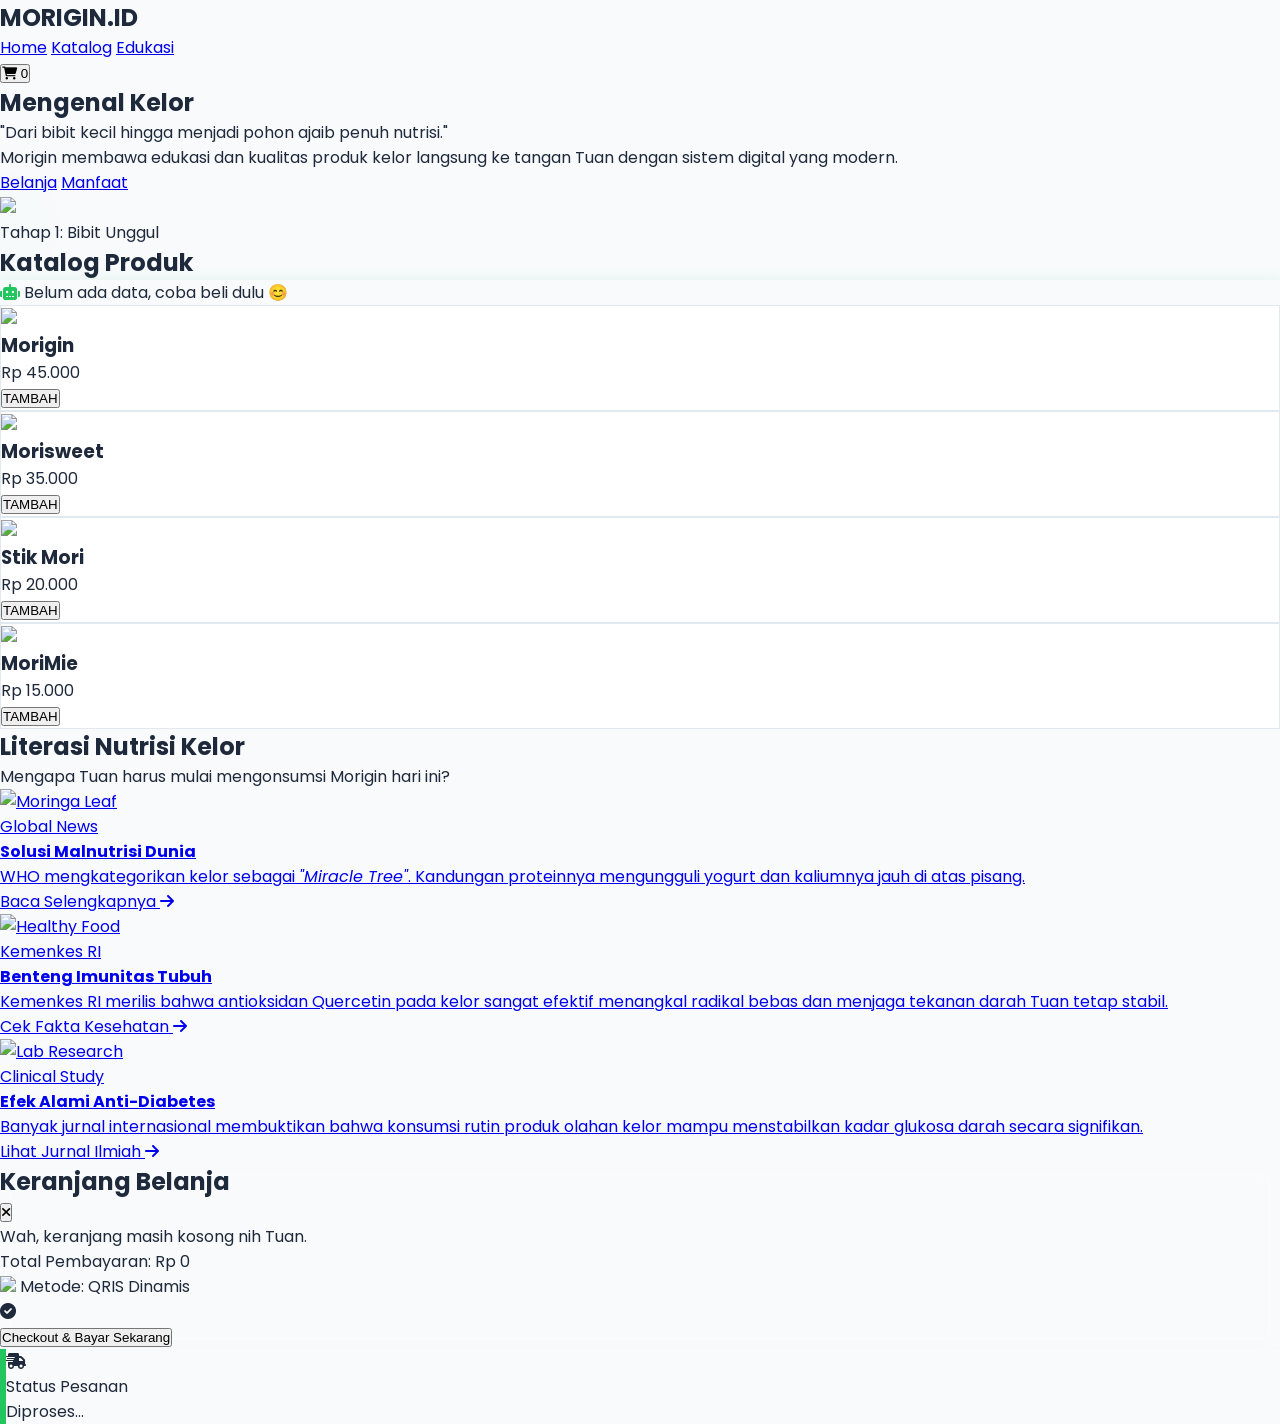
==== index.html @ ae332d9f "Add files via upload" ====
<!DOCTYPE html>
<html lang="id" class="scroll-smooth">
<head>
    <meta charset="UTF-8">
    <meta name="viewport" content="width=device-width, initial-scale=1.0">
    <title>Morigin - EduCommerce Next Level</title>
    <script src="https://cdn.tailwindcss.com"></script>
    <link href="https://cdnjs.cloudflare.com/ajax/libs/font-awesome/6.0.0/css/all.min.css" rel="stylesheet">
    <link rel="stylesheet" href="style.css">
    <style>
        @import url('https://fonts.googleapis.com/css2?family=Poppins:wght@300;400;600;700&display=swap');
        body { font-family: 'Poppins', sans-serif; }
        .unipin-card:hover { transform: translateY(-8px); box-shadow: 0 20px 25px -5px rgba(34, 197, 94, 0.2); }
        .card:active { transform: scale(0.97); }
        #moringa-img { transition: all 0.8s cubic-bezier(0.34, 1.56, 0.64, 1); }
    </style>
</head>
<body class="bg-slate-50 text-slate-800">

    <!-- NAV -->
    <nav class="fixed w-full z-[60] bg-white/90 backdrop-blur-md shadow-sm p-4 flex justify-between items-center px-6">
        <h1 class="text-2xl font-bold text-green-600 tracking-tighter">MORIGIN<span class="text-slate-400 text-sm">.ID</span></h1>
        <div class="flex items-center space-x-6">
            <div class="hidden md:flex space-x-6 text-sm font-medium uppercase">
                <a href="#home" class="hover:text-green-600">Home</a>
                <a href="#katalog" class="hover:text-green-600">Katalog</a>
                <a href="#edukasi" class="hover:text-green-600">Edukasi</a>
            </div>
            <button onclick="openCart()" class="relative bg-green-50 p-2 rounded-full text-green-600">
                <i class="fa fa-shopping-cart text-xl"></i>
                <span id="cart-count" class="absolute -top-1 -right-1 bg-red-500 text-white text-[10px] px-1.5 rounded-full font-bold">0</span>
            </button>
        </div>
    </nav>

    <!-- SECTION 1: HERO & ANIMASI PERTUMBUHAN -->
    <section id="home" class="relative min-h-screen flex items-center pt-20 px-6">
        <div class="max-w-6xl mx-auto grid md:grid-cols-2 gap-12 items-center">
            <div>
                <h1 class="text-5xl font-bold leading-tight">Mengenal <span class="text-green-600 text-6xl">Kelor</span></h1>
                <p class="text-slate-600 mt-6 text-lg italic border-l-4 border-green-500 pl-4">
                    "Dari bibit kecil hingga menjadi pohon ajaib penuh nutrisi."
                </p>
                <p class="mt-4 text-slate-500">Morigin membawa edukasi dan kualitas produk kelor langsung ke tangan Tuan dengan sistem digital yang modern.</p>
                <div class="mt-8 flex space-x-4">
                    <a href="#katalog" class="bg-green-600 text-white px-8 py-3 rounded-xl font-bold shadow-lg shadow-green-200">Belanja</a>
                    <a href="#edukasi" class="bg-white border border-slate-200 px-8 py-3 rounded-xl font-bold hover:bg-slate-50">Manfaat</a>
                </div>
            </div>
            <div class="flex justify-center flex-col items-center">
                <div id="tree-container" class="relative">
                    <div class="absolute inset-0 bg-green-200 blur-3xl opacity-20 rounded-full"></div>
                    <img id="moringa-img" src="https://cdn-icons-png.flaticon.com/512/628/628283.png" class="w-64 h-64 md:w-80 md:h-80 object-contain relative z-10">
                </div>
                <p id="stage-text" class="mt-6 font-bold text-green-600 uppercase tracking-widest text-sm">Tahap 1: Bibit Unggul</p>
            </div>
        </div>
    </section>

    <!-- SECTION 2: KATALOG & REKOMENDASI -->
    <section id="katalog" class="py-20 px-6 bg-white">
        <div class="max-w-6xl mx-auto">
            <div class="flex flex-col md:flex-row justify-between items-center mb-10">
                <h2 class="text-3xl font-bold">Katalog Produk</h2>
                <!-- REKOMENDASI BOX -->
                <div id="recommendation" class="mt-4 md:mt-0 bg-green-50 text-green-700 px-6 py-3 rounded-2xl text-sm font-medium border border-green-100 flex items-center">
                    <i class="fa-solid fa-robot mr-3 animate-pulse"></i> Belum ada data, coba beli dulu 😊
                </div>
            </div>

            <div class="grid grid-cols-2 md:grid-cols-4 gap-6">
                <!-- Produk 1 -->
                <div class="unipin-card card border rounded-3xl p-5 cursor-pointer flex flex-col" onclick="addToCart('Morigin',45000)">
                    <div class="bg-slate-50 rounded-2xl h-40 flex items-center justify-center mb-4"><img src="https://cdn-icons-png.flaticon.com/512/2619/2619524.png" class="w-20"></div>
                    <h3 class="font-bold">Morigin</h3>
                    <p class="text-green-600 font-bold mt-auto">Rp 45.000</p>
                    <button class="mt-3 w-full bg-slate-100 py-2 rounded-xl text-xs font-bold hover:bg-green-600 hover:text-white transition">TAMBAH</button>
                </div>
                <!-- Produk 2 -->
                <div class="unipin-card card border rounded-3xl p-5 cursor-pointer flex flex-col" onclick="addToCart('Morisweet',35000)">
                    <div class="bg-slate-50 rounded-2xl h-40 flex items-center justify-center mb-4"><img src="https://cdn-icons-png.flaticon.com/512/3058/3058963.png" class="w-20"></div>
                    <h3 class="font-bold">Morisweet</h3>
                    <p class="text-green-600 font-bold mt-auto">Rp 35.000</p>
                    <button class="mt-3 w-full bg-slate-100 py-2 rounded-xl text-xs font-bold hover:bg-green-600 hover:text-white transition">TAMBAH</button>
                </div>
                <!-- Produk 3 -->
                <div class="unipin-card card border rounded-3xl p-5 cursor-pointer flex flex-col" onclick="addToCart('Stik Mori',20000)">
                    <div class="bg-slate-50 rounded-2xl h-40 flex items-center justify-center mb-4"><img src="https://cdn-icons-png.flaticon.com/512/2553/2553642.png" class="w-20"></div>
                    <h3 class="font-bold">Stik Mori</h3>
                    <p class="text-green-600 font-bold mt-auto">Rp 20.000</p>
                    <button class="mt-3 w-full bg-slate-100 py-2 rounded-xl text-xs font-bold hover:bg-green-600 hover:text-white transition">TAMBAH</button>
                </div>
                <!-- Produk 4 -->
                <div class="unipin-card card border rounded-3xl p-5 cursor-pointer flex flex-col" onclick="addToCart('MoriMie',15000)">
                    <div class="bg-slate-50 rounded-2xl h-40 flex items-center justify-center mb-4"><img src="https://cdn-icons-png.flaticon.com/512/2718/2718224.png" class="w-20"></div>
                    <h3 class="font-bold">MoriMie</h3>
                    <p class="text-green-600 font-bold mt-auto">Rp 15.000</p>
                    <button class="mt-3 w-full bg-slate-100 py-2 rounded-xl text-xs font-bold hover:bg-green-600 hover:text-white transition">TAMBAH</button>
                </div>
            </div>
        </div>
    </section>

<!-- SECTION 3: EDUKASI DENGAN VISUAL MENARIK -->
<section id="edukasi" class="py-24 bg-slate-50 px-6">
    <div class="max-w-6xl mx-auto">
        <div class="text-center mb-16">
            <h2 class="text-3xl font-bold text-slate-800">Literasi Nutrisi Kelor</h2>
            <p class="text-slate-500 mt-2">Mengapa Tuan harus mulai mengonsumsi Morigin hari ini?</p>
        </div>
        
        <div class="grid md:grid-cols-3 gap-8">
            <!-- Berita 1: WHO -->
            <a href="https://www.who.int/news-room/fact-sheets/detail/malnutrition" target="_blank" class="bg-white rounded-[2.5rem] border border-slate-100 hover:border-green-500 hover:shadow-2xl transition-all flex flex-col h-full group overflow-hidden">
                <!-- Foto Header -->
                <div class="h-48 overflow-hidden relative">
                    <img src="https://images.unsplash.com/photo-1515023115689-589c33041d3c?auto=format&fit=crop&q=80&w=600" alt="Moringa Leaf" class="w-full h-full object-cover group-hover:scale-110 transition duration-500">
                    <div class="absolute inset-0 bg-gradient-to-t from-black/50 to-transparent"></div>
                    <span class="absolute bottom-4 left-6 text-white font-bold text-xs bg-blue-600 px-3 py-1 rounded-full uppercase">Global News</span>
                </div>
                <div class="p-8">
                    <h4 class="text-xl font-bold mb-3">Solusi Malnutrisi Dunia</h4>
                    <p class="text-slate-500 text-sm leading-relaxed">
                        WHO mengkategorikan kelor sebagai <i>"Miracle Tree"</i>. Kandungan proteinnya mengungguli yogurt dan kaliumnya jauh di atas pisang.
                    </p>
                    <div class="mt-6 pt-4 border-t border-slate-50 flex items-center text-green-600 text-xs font-bold uppercase tracking-wider">
                        Baca Selengkapnya <i class="fa-solid fa-arrow-right ml-2"></i>
                    </div>
                </div>
            </a>

            <!-- Berita 2: KEMENKES -->
            <a href="https://ayosehat.kemkes.go.id/kandungan-gizi-dan-manfaat-daun-kelor-bagi-kesehatan" target="_blank" class="bg-white rounded-[2.5rem] border border-slate-100 hover:border-green-500 hover:shadow-2xl transition-all flex flex-col h-full group overflow-hidden">
                <!-- Foto Header -->
                <div class="h-48 overflow-hidden relative">
                    <img src="https://images.unsplash.com/photo-1540420773420-3366772f4999?auto=format&fit=crop&q=80&w=600" alt="Healthy Food" class="w-full h-full object-cover group-hover:scale-110 transition duration-500">
                    <div class="absolute inset-0 bg-gradient-to-t from-black/50 to-transparent"></div>
                    <span class="absolute bottom-4 left-6 text-white font-bold text-xs bg-red-600 px-3 py-1 rounded-full uppercase">Kemenkes RI</span>
                </div>
                <div class="p-8">
                    <h4 class="text-xl font-bold mb-3">Benteng Imunitas Tubuh</h4>
                    <p class="text-slate-500 text-sm leading-relaxed">
                        Kemenkes RI merilis bahwa antioksidan Quercetin pada kelor sangat efektif menangkal radikal bebas dan menjaga tekanan darah Tuan tetap stabil.
                    </p>
                    <div class="mt-6 pt-4 border-t border-slate-50 flex items-center text-green-600 text-xs font-bold uppercase tracking-wider">
                        Cek Fakta Kesehatan <i class="fa-solid fa-arrow-right ml-2"></i>
                    </div>
                </div>
            </a>

            <!-- Berita 3: PENELITIAN -->
            <a href="https://scholar.google.com/scholar?q=moringa+oleifera+benefits" target="_blank" class="bg-white rounded-[2.5rem] border border-slate-100 hover:border-green-500 hover:shadow-2xl transition-all flex flex-col h-full group overflow-hidden">
                <!-- Foto Header -->
                <div class="h-48 overflow-hidden relative">
                    <img src="https://images.unsplash.com/photo-1466632311177-0d582316ac85?auto=format&fit=crop&q=80&w=600" alt="Lab Research" class="w-full h-full object-cover group-hover:scale-110 transition duration-500">
                    <div class="absolute inset-0 bg-gradient-to-t from-black/50 to-transparent"></div>
                    <span class="absolute bottom-4 left-6 text-white font-bold text-xs bg-green-600 px-3 py-1 rounded-full uppercase">Clinical Study</span>
                </div>
                <div class="p-8">
                    <h4 class="text-xl font-bold mb-3">Efek Alami Anti-Diabetes</h4>
                    <p class="text-slate-500 text-sm leading-relaxed">
                        Banyak jurnal internasional membuktikan bahwa konsumsi rutin produk olahan kelor mampu menstabilkan kadar glukosa darah secara signifikan.
                    </p>
                    <div class="mt-6 pt-4 border-t border-slate-50 flex items-center text-green-600 text-xs font-bold uppercase tracking-wider">
                        Lihat Jurnal Ilmiah <i class="fa-solid fa-arrow-right ml-2"></i>
                    </div>
                </div>
            </a>
        </div>
    </div>
</section>

    <!-- CART MODAL -->
    <div id="cart-modal" class="fixed inset-0 bg-black/60 backdrop-blur-sm z-[100] hidden flex justify-center items-center p-6">
        <div class="bg-white w-full max-w-md p-8 rounded-[2.5rem] shadow-2xl">
            <div class="flex justify-between items-center mb-6">
                <h2 class="font-bold text-2xl">Keranjang Belanja</h2>
                <button onclick="closeCart()" class="text-slate-400 hover:text-red-500"><i class="fa fa-times text-xl"></i></button>
            </div>
            
            <div id="cart-items" class="max-h-60 overflow-y-auto mb-6"></div>

            <div class="border-t pt-4">
                <div class="flex justify-between items-center mb-6">
                    <span class="text-slate-500">Total Pembayaran:</span>
                    <span id="total" class="font-bold text-2xl text-green-600">Rp 0</span>
                </div>
                
                <!-- METODE PEMBAYARAN WAJIB QRIS -->
                <div class="bg-slate-50 p-4 rounded-2xl border-2 border-green-500 mb-6 flex items-center justify-between">
                    <div class="flex items-center">
                        <img src="https://upload.wikimedia.org/wikipedia/commons/a/a2/Logo_QRIS.svg" class="h-4 mr-3">
                        <span class="text-xs font-bold uppercase">Metode: QRIS Dinamis</span>
                    </div>
                    <i class="fa-solid fa-circle-check text-green-600"></i>
                </div>

                <button onclick="checkout()" class="w-full bg-green-600 text-white py-4 rounded-2xl font-bold hover:bg-green-700 transition">
                    Checkout & Bayar Sekarang
                </button>
            </div>
        </div>
    </div>

    <!-- ORDER STATUS (POPUP) -->
    <div id="order-status" class="fixed bottom-10 right-10 bg-white shadow-2xl p-6 rounded-2xl border-l-8 border-green-500 hidden z-[70] animate-bounce">
        <div class="flex items-center">
            <i class="fa-solid fa-truck-fast text-green-600 mr-4 text-2xl"></i>
            <div>
                <p class="text-xs text-slate-400 font-bold uppercase">Status Pesanan</p>
                <span id="status-text" class="font-bold text-slate-800 tracking-tight">Diproses...</span>
            </div>
        </div>
    </div>

    <script>
        let cart = JSON.parse(localStorage.getItem("cart")) || [];

        // 1. ANIMASI PERTUMBUHAN POHON (SCROLL)
        window.addEventListener('scroll', () => {
            const treeImg = document.getElementById('moringa-img');
            const stageText = document.getElementById('stage-text');
            const scrollY = window.scrollY;

            if (scrollY < 200) {
                treeImg.src = "https://cdn-icons-png.flaticon.com/512/628/628283.png"; // Bibit
                stageText.innerText = "Tahap 1: Bibit Unggul";
                treeImg.style.transform = `scale(1)`;
            } else if (scrollY < 500) {
                treeImg.src = "https://cdn-icons-png.flaticon.com/512/892/892926.png"; // Tunas
                stageText.innerText = "Tahap 2: Tunas Harapan";
                treeImg.style.transform = `scale(1.2) rotate(5deg)`;
            } else {
                treeImg.src = "https://cdn-icons-png.flaticon.com/512/489/489969.png"; // Pohon
                stageText.innerText = "Tahap 3: Pohon Keajaiban";
                treeImg.style.transform = `scale(1.5) rotate(0deg)`;
            }
        });

        // 2. SISTEM KERANJANG
        function saveCart(){
            localStorage.setItem("cart", JSON.stringify(cart));
            updateCartCount();
            renderCart();
            recommendation();
        }

        function addToCart(name, price){
            let item = cart.find(i => i.name === name);
            if(item){
                item.qty++;
            }else{
                cart.push({name, price, qty:1});
            }
            saveCart();
            // Efek visual saat tambah
            const btn = event.currentTarget;
            btn.classList.add('bg-green-100');
            setTimeout(()=> btn.classList.remove('bg-green-100'), 200);
        }

        function updateCartCount(){
            document.getElementById("cart-count").innerText = cart.reduce((a,b)=>a+b.qty,0);
        }

        function openCart(){
            document.getElementById("cart-modal").classList.remove("hidden");
            renderCart();
        }

        function closeCart(){
            document.getElementById("cart-modal").classList.add("hidden");
        }

        function renderCart(){
            let el = document.getElementById("cart-items");
            let total = 0;
            el.innerHTML = "";

            if(cart.length === 0){
                el.innerHTML = "<p class='text-center text-slate-400 py-10'>Wah, keranjang masih kosong nih Tuan.</p>";
            }

            cart.forEach((item,index)=>{
                total += item.price * item.qty;
                el.innerHTML += `
                    <div class="flex justify-between items-center mb-4 bg-slate-50 p-4 rounded-2xl">
                        <div>
                            <p class="font-bold text-slate-800">${item.name}</p>
                            <p class="text-xs text-slate-400">Qty: ${item.qty} x Rp ${item.price.toLocaleString('id-ID')}</p>
                        </div>
                        <button onclick="removeItem(${index})" class="text-red-400 hover:text-red-600"><i class="fa fa-trash-can"></i></button>
                    </div>
                `;
            });

            document.getElementById("total").innerText = "Rp " + total.toLocaleString("id-ID");
        }

        function removeItem(i){
            cart.splice(i,1);
            saveCart();
        }

        // 3. CHECKOUT DENGAN INTERAKSI SUKSES
        function checkout(){
            if(cart.length === 0) return alert("Beli barang dulu Tuan!");
            
            closeCart();
            let status = document.getElementById("order-status");
            status.classList.remove("hidden");
            let text = document.getElementById("status-text");

            // Alur tracking order Tuan
            text.innerText = "Validasi QRIS...";
            setTimeout(()=> text.innerText="Pembayaran Berhasil! ✅", 2000);
            setTimeout(()=> text.innerText="Dikemas 📦", 4000);
            setTimeout(()=> text.innerText="Dikirim Kurir 🚚", 6000);
            setTimeout(()=> {
                text.innerText="Selesai! Terima kasih Tuan.";
                setTimeout(()=> status.classList.add('hidden'), 3000);
            }, 8000);

            cart = [];
            saveCart();
        }

        // 4. REKOMENDASI PINTAR
        function recommendation(){
            let el = document.getElementById("recommendation");
            if(cart.length === 0){
                el.innerHTML = `<i class="fa-solid fa-robot mr-3"></i> Belum ada data, coba beli dulu 😊`;
                return;
            }
            let last = cart[cart.length-1].name;
            let text = "";
            if(last === "Morigin") text = "Kombinasi dengan Morisweet agar lebih nikmat!";
            else if(last === "MoriMie") text = "Tambah Stik Mori biar makin kriuk!";
            else text = "Tuan punya selera yang sangat sehat!";
            
            el.innerHTML = `<i class="fa-solid fa-robot mr-3 animate-bounce"></i> ${text}`;
        }

        // Init
        updateCartCount();
        renderCart();
        recommendation();
    </script>

</body>
</html>
---- style.css ----
/* 
   MORIGIN NEXT LEVEL - STYLE SHEET
   Dibuat oleh: BABU JODIE 
*/

/* 1. VARIABEL WARNA (Palet Hijau Sehat & Emas UniPin) */
:root {
    --mori-green: #22c55e;
    --mori-dark: #166534;
    --mori-light: #f0fdf4;
    --unipin-gold: #fbbf24;
    --bg-slate: #f8fafc;
}

/* 2. RESET & DASAR */
* {
    margin: 0;
    padding: 0;
    box-sizing: border-box;
}

body {
    background-color: var(--bg-slate);
    color: #1e293b;
    overflow-x: hidden;
}

/* 3. ANIMASI PERTUMBUHAN POHON (The Hero Section) */
#moringa-img {
    filter: drop-shadow(0 20px 40px rgba(34, 197, 94, 0.2));
    transition: all 0.8s cubic-bezier(0.34, 1.56, 0.64, 1);
    cursor: pointer;
}

/* Efek bergoyang pelan seolah tertiup angin */
@keyframes windSway {
    0% { transform: rotate(0deg); }
    50% { transform: rotate(2deg); }
    100% { transform: rotate(0deg); }
}

#moringa-img:hover {
    animation: windSway 2s ease-in-out infinite;
}

/* 4. KARTU PRODUK (UniPin Aesthetic) */
.unipin-card {
    background: #ffffff;
    border: 1px solid #e2e8f0;
    transition: all 0.4s cubic-bezier(0.4, 0, 0.2, 1);
    position: relative;
    overflow: hidden;
}

.unipin-card::after {
    content: '';
    position: absolute;
    bottom: 0;
    left: 0;
    width: 0;
    height: 4px;
    background: var(--mori-green);
    transition: width 0.3s ease;
}

.unipin-card:hover {
    border-color: var(--mori-green);
    transform: translateY(-8px);
    box-shadow: 0 20px 30px -10px rgba(34, 197, 94, 0.3);
}

.unipin-card:hover::after {
    width: 100%;
}

.unipin-card:active {
    transform: scale(0.96);
}

/* 5. MODAL & OVERLAY */
#cart-modal {
    backdrop-filter: blur(8px);
    transition: opacity 0.3s ease;
}

#cart-modal > div {
    animation: slideUp 0.4s ease-out;
}

@keyframes slideUp {
    from { transform: translateY(50px); opacity: 0; }
    to { transform: translateY(0); opacity: 1; }
}

/* 6. STATUS ORDER POPUP */
#order-status {
    box-shadow: 0 10px 25px -5px rgba(0, 0, 0, 0.1), 0 8px 10px -6px rgba(0, 0, 0, 0.1);
    border-left: 6px solid var(--mori-green);
    animation: bounceIn 0.5s ease;
}

@keyframes bounceIn {
    0% { transform: translateX(100px); opacity: 0; }
    60% { transform: translateX(-10px); }
    100% { transform: translateX(0); opacity: 1; }
}

/* 7. REKOMENDASI BOX (Efek Glow) */
#recommendation {
    position: relative;
    box-shadow: 0 0 15px rgba(34, 197, 94, 0.1);
}

#recommendation i {
    color: var(--mori-green);
}

/* 8. CUSTOM SCROLLBAR (Biar lebih rapi) */
::-webkit-scrollbar {
    width: 8px;
}

::-webkit-scrollbar-track {
    background: var(--bg-slate);
}

::-webkit-scrollbar-thumb {
    background: #cbd5e1;
    border-radius: 10px;
}

::-webkit-scrollbar-thumb:hover {
    background: var(--mori-green);
}

/* 9. TOMBOL UTAMA */
.btn-mori {
    background: var(--mori-green);
    box-shadow: 0 4px 14px 0 rgba(34, 197, 94, 0.39);
    transition: all 0.2s ease;
}

.btn-mori:hover {
    background: var(--mori-dark);
    transform: scale(1.02);
}
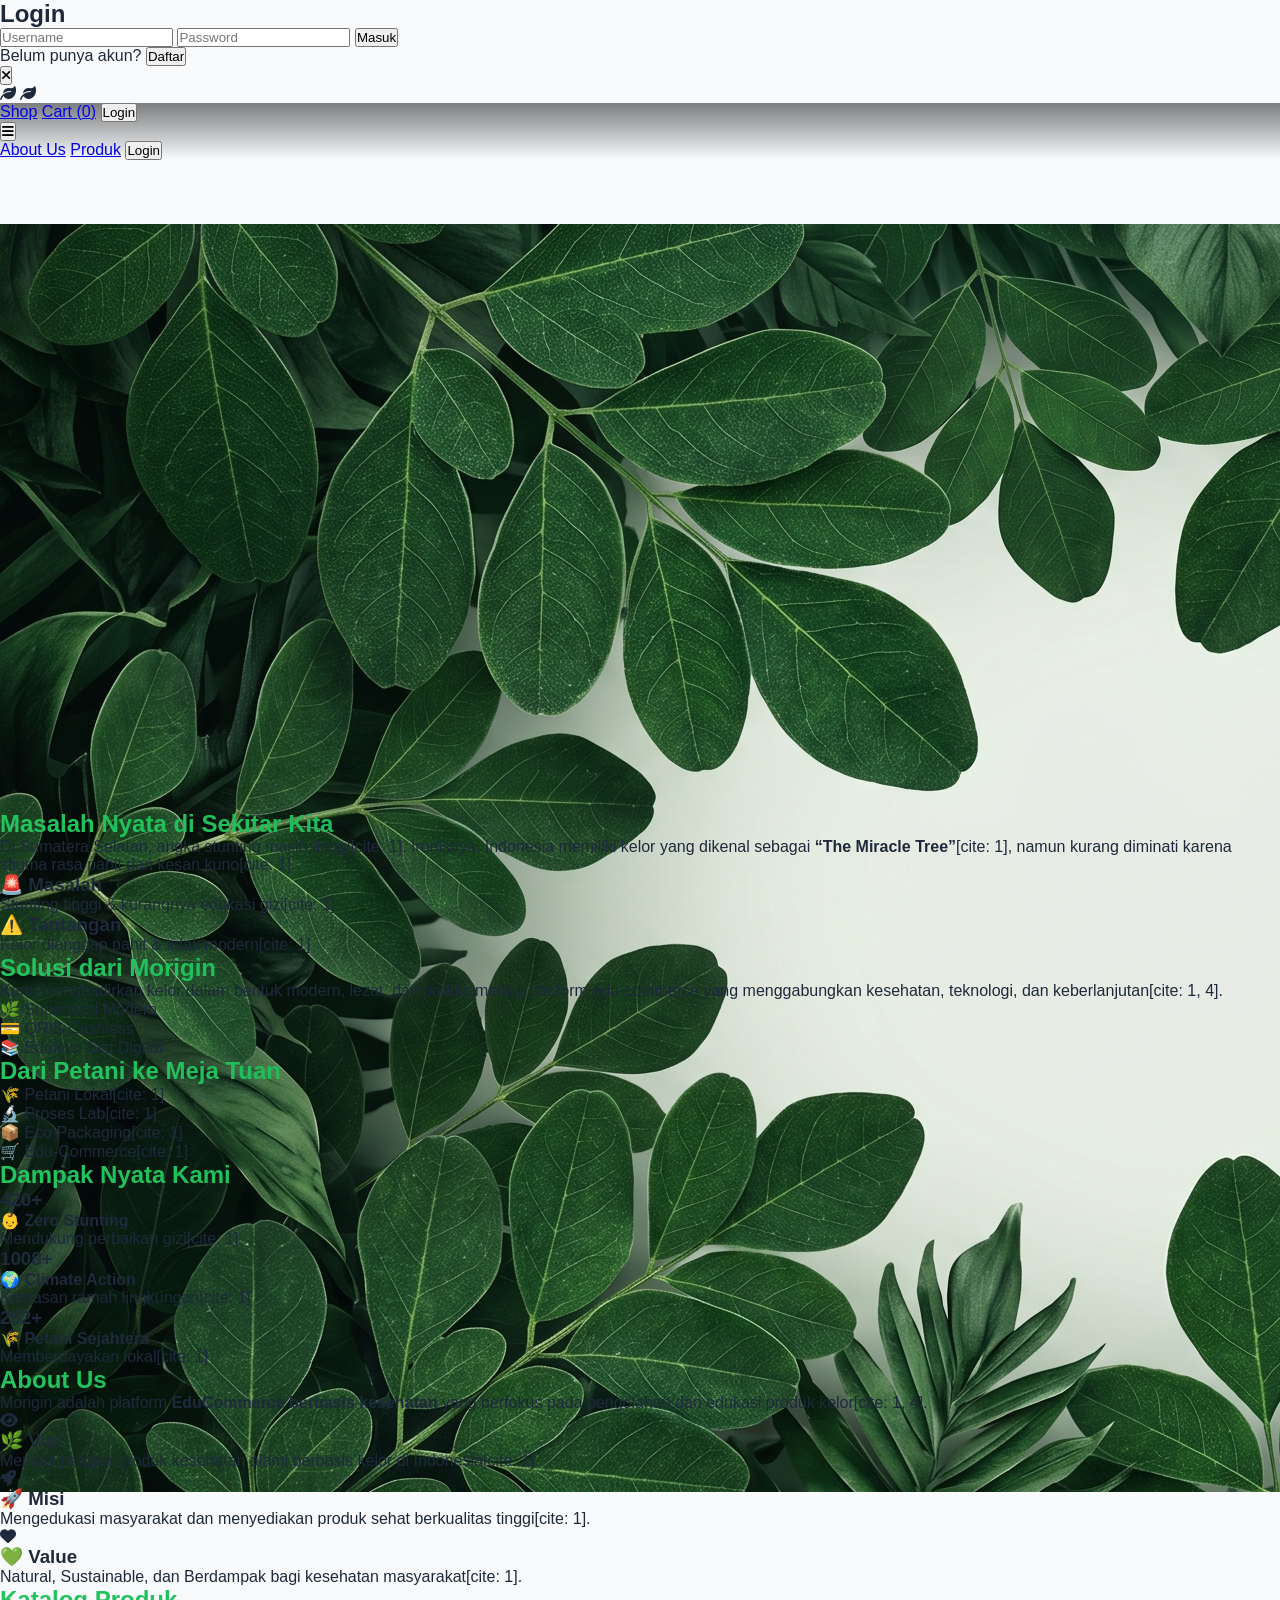
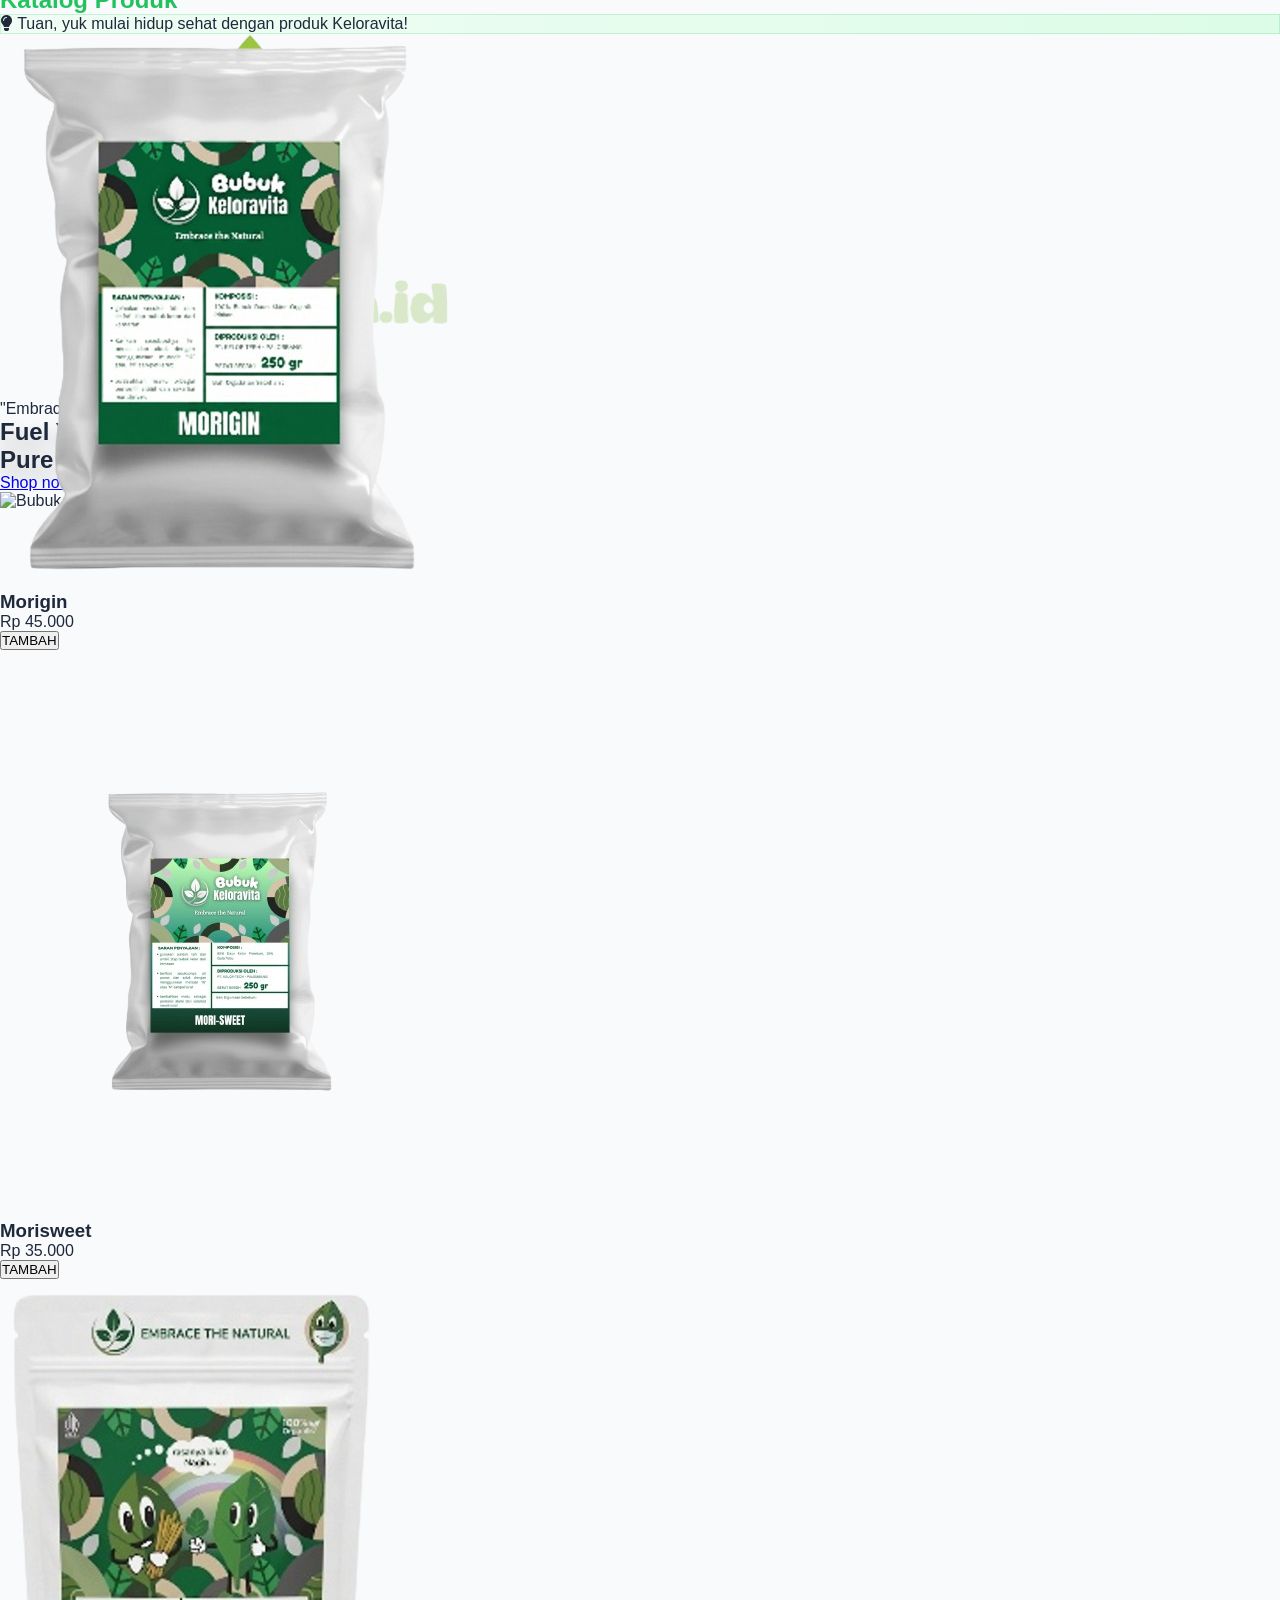
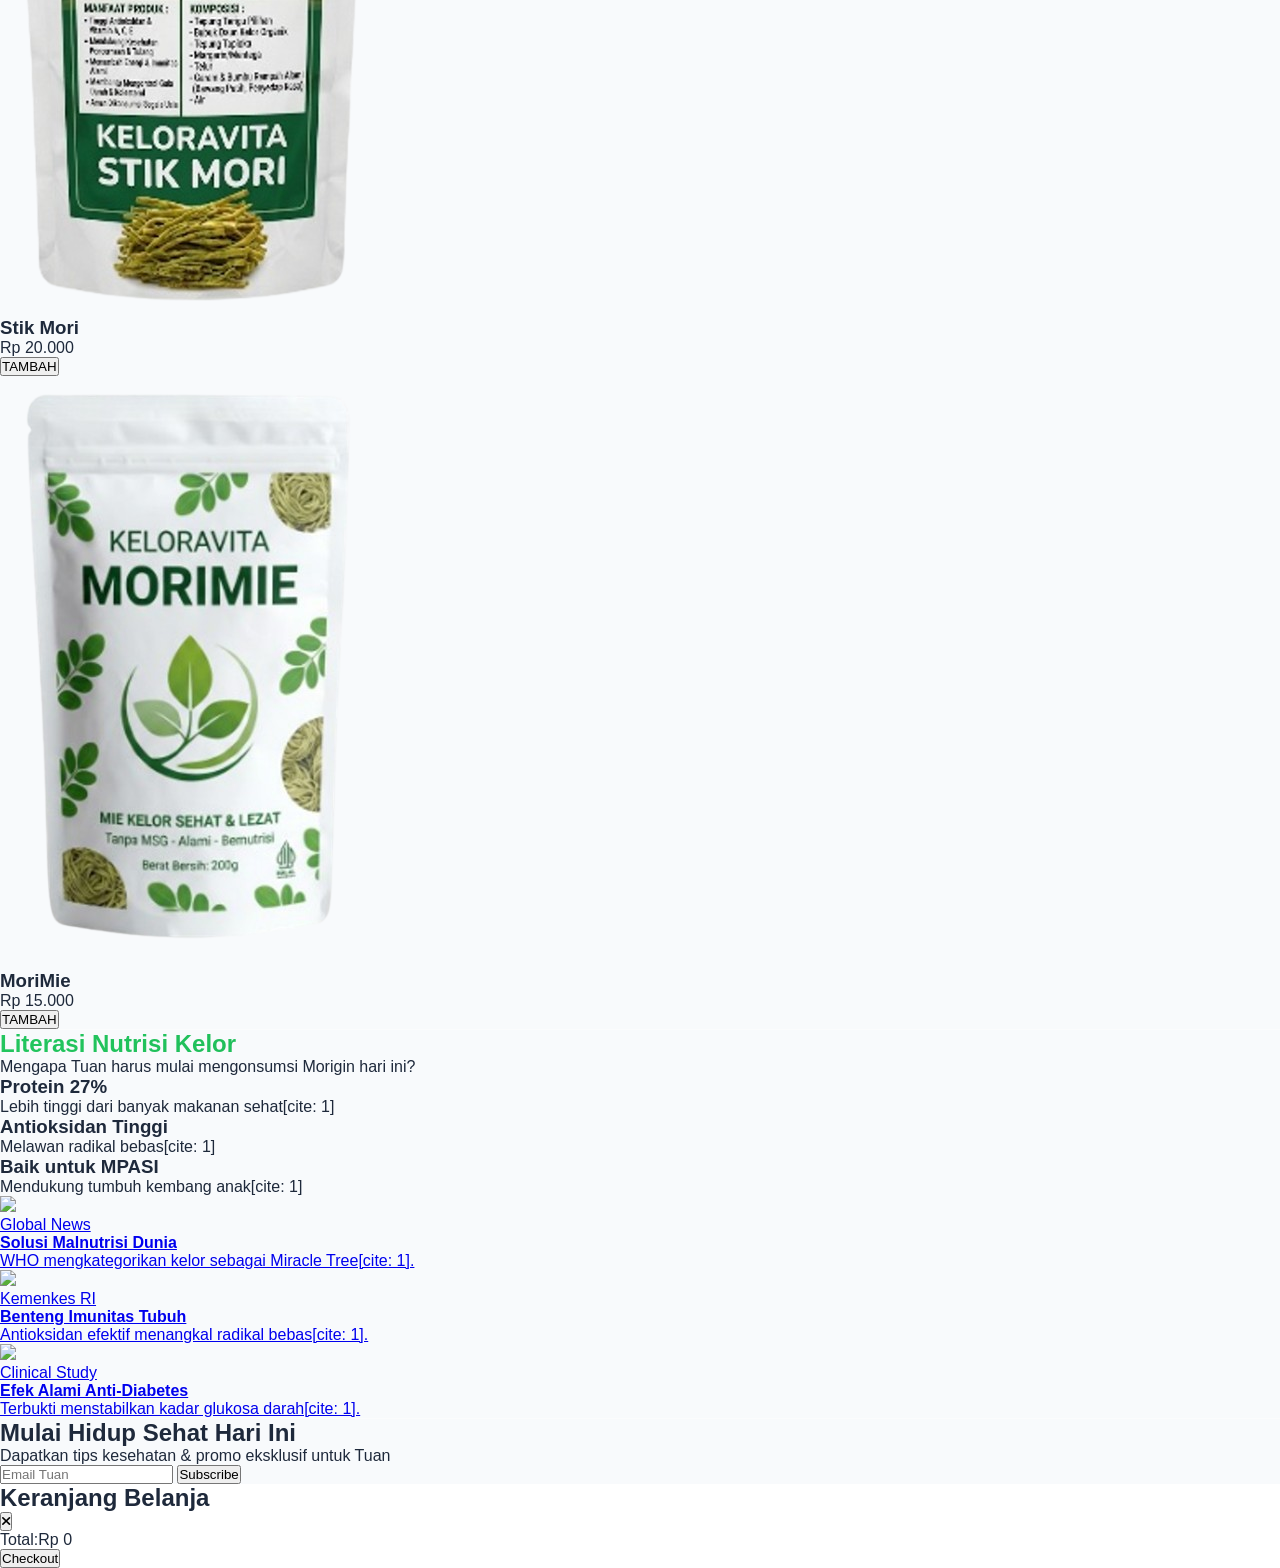
==== commit a41cad88: "Add files via upload" ====
--- a/index.html
+++ b/index.html
@@ -4,348 +4,292 @@
     <meta charset="UTF-8">
     <meta name="viewport" content="width=device-width, initial-scale=1.0">
     <title>Morigin - EduCommerce Next Level</title>
+    <!-- Framework & Icons -->
     <script src="https://cdn.tailwindcss.com"></script>
     <link href="https://cdnjs.cloudflare.com/ajax/libs/font-awesome/6.0.0/css/all.min.css" rel="stylesheet">
     <link rel="stylesheet" href="style.css">
-    <style>
-        @import url('https://fonts.googleapis.com/css2?family=Poppins:wght@300;400;600;700&display=swap');
-        body { font-family: 'Poppins', sans-serif; }
-        .unipin-card:hover { transform: translateY(-8px); box-shadow: 0 20px 25px -5px rgba(34, 197, 94, 0.2); }
-        .card:active { transform: scale(0.97); }
-        #moringa-img { transition: all 0.8s cubic-bezier(0.34, 1.56, 0.64, 1); }
-    </style>
 </head>
-<body class="bg-slate-50 text-slate-800">
-
-    <!-- NAV -->
-    <nav class="fixed w-full z-[60] bg-white/90 backdrop-blur-md shadow-sm p-4 flex justify-between items-center px-6">
-        <h1 class="text-2xl font-bold text-green-600 tracking-tighter">MORIGIN<span class="text-slate-400 text-sm">.ID</span></h1>
-        <div class="flex items-center space-x-6">
-            <div class="hidden md:flex space-x-6 text-sm font-medium uppercase">
-                <a href="#home" class="hover:text-green-600">Home</a>
-                <a href="#katalog" class="hover:text-green-600">Katalog</a>
-                <a href="#edukasi" class="hover:text-green-600">Edukasi</a>
-            </div>
-            <button onclick="openCart()" class="relative bg-green-50 p-2 rounded-full text-green-600">
-                <i class="fa fa-shopping-cart text-xl"></i>
-                <span id="cart-count" class="absolute -top-1 -right-1 bg-red-500 text-white text-[10px] px-1.5 rounded-full font-bold">0</span>
+<body class="bg-slate-50 text-slate-800 relative">
+
+    <!-- 1. AUTH MODAL -->
+    <div id="auth-modal" class="fixed inset-0 bg-black/60 backdrop-blur-sm z-[200] hidden flex justify-center items-center p-6">
+        <div class="bg-white w-full max-w-md p-8 rounded-[2rem] shadow-2xl relative">
+            <h2 id="auth-title" class="text-2xl font-bold mb-6 text-center text-slate-800">Login</h2>
+            <input id="auth-username" type="text" placeholder="Username" class="w-full mb-3 p-3 rounded-xl border border-slate-200 focus:outline-none focus:ring-2 focus:ring-green-500 transition-all">
+            <input id="auth-password" type="password" placeholder="Password" class="w-full mb-4 p-3 rounded-xl border border-slate-200 focus:outline-none focus:ring-2 focus:ring-green-500 transition-all">
+            <button onclick="submitAuth()" class="w-full bg-green-600 text-white py-3 rounded-xl font-bold hover:bg-green-700 transition-colors shadow-lg shadow-green-200">Masuk</button>
+            <p class="text-sm text-center mt-4 text-slate-500">
+                <span id="toggle-text">Belum punya akun?</span>
+                <button onclick="toggleAuth()" class="text-green-600 font-bold ml-1 hover:underline">Daftar</button>
+            </p>
+            <button onclick="closeAuth()" class="absolute top-4 right-5 text-gray-400 hover:text-red-500 transition-colors"><i class="fa fa-times text-lg"></i></button>
+        </div>
+    </div>
+
+    <!-- 2. DEKORASI LATAR BELAKANG -->
+    <div class="fixed inset-0 z-0 overflow-hidden pointer-events-none">
+        <div class="absolute top-[-10%] left-[-10%] w-[40%] h-[40%] bg-green-200/30 blur-[120px] animate-pulse"></div>
+        <div class="absolute bottom-[10%] right-[-5%] w-[30%] h-[30%] bg-emerald-100/40 blur-[100px]"></div>
+        <i class="fa-solid fa-leaf absolute text-green-600/10 text-4xl top-1/4 left-10 animate-float-slow"></i>
+        <i class="fa-solid fa-leaf absolute text-green-500/10 text-2xl bottom-1/3 right-20 animate-float-mid"></i>
+    </div>
+
+    <!-- 3. NAVIGASI -->
+    <nav class="fixed w-full z-[100] p-6 flex justify-between items-center text-white">
+        <div class="flex space-x-6 text-xs font-bold uppercase tracking-widest items-center">
+            <a href="#katalog" class="hover:opacity-70 transition-opacity">Shop</a>
+            <a href="javascript:void(0)" onclick="openCart()" class="hover:opacity-70 transition-opacity">Cart (<span id="cart-count">0</span>)</a>
+            <button onclick="openAuth()" id="user-btn" class="bg-white/20 backdrop-blur-md px-4 py-1.5 rounded-full hover:bg-white/30 transition-all border border-white/10">Login</button>
+        </div>
+
+        <div class="relative">
+            <button onclick="toggleMenu()" class="bg-white/20 backdrop-blur-md p-2 rounded-full h-10 w-10 flex items-center justify-center hover:bg-white/30 transition-all">
+                <i class="fa fa-bars text-sm"></i>
             </button>
+            
+            <div id="menu-dropdown" class="absolute right-0 top-14 bg-white/90 backdrop-blur-md rounded-2xl shadow-xl p-4 w-48 hidden z-[150] text-slate-800 border border-white/20">
+                <a href="#about" class="block px-4 py-2 rounded-xl hover:bg-green-100 text-sm font-medium transition-colors">About Us</a>
+                <a href="#katalog" class="block px-4 py-2 rounded-xl hover:bg-green-100 text-sm font-medium transition-colors">Produk</a>
+                <button onclick="openAuth()" class="w-full text-left px-4 py-2 rounded-xl hover:bg-green-100 text-sm font-medium transition-colors">Login</button>
+            </div>
         </div>
     </nav>
 
-    <!-- SECTION 1: HERO & ANIMASI PERTUMBUHAN -->
-    <section id="home" class="relative min-h-screen flex items-center pt-20 px-6">
-        <div class="max-w-6xl mx-auto grid md:grid-cols-2 gap-12 items-center">
-            <div>
-                <h1 class="text-5xl font-bold leading-tight">Mengenal <span class="text-green-600 text-6xl">Kelor</span></h1>
-                <p class="text-slate-600 mt-6 text-lg italic border-l-4 border-green-500 pl-4">
-                    "Dari bibit kecil hingga menjadi pohon ajaib penuh nutrisi."
-                </p>
-                <p class="mt-4 text-slate-500">Morigin membawa edukasi dan kualitas produk kelor langsung ke tangan Tuan dengan sistem digital yang modern.</p>
-                <div class="mt-8 flex space-x-4">
-                    <a href="#katalog" class="bg-green-600 text-white px-8 py-3 rounded-xl font-bold shadow-lg shadow-green-200">Belanja</a>
-                    <a href="#edukasi" class="bg-white border border-slate-200 px-8 py-3 rounded-xl font-bold hover:bg-slate-50">Manfaat</a>
-                </div>
-            </div>
-            <div class="flex justify-center flex-col items-center">
-                <div id="tree-container" class="relative">
-                    <div class="absolute inset-0 bg-green-200 blur-3xl opacity-20 rounded-full"></div>
-                    <img id="moringa-img" src="https://cdn-icons-png.flaticon.com/512/628/628283.png" class="w-64 h-64 md:w-80 md:h-80 object-contain relative z-10">
-                </div>
-                <p id="stage-text" class="mt-6 font-bold text-green-600 uppercase tracking-widest text-sm">Tahap 1: Bibit Unggul</p>
-            </div>
-        </div>
-    </section>
-
-    <!-- SECTION 2: KATALOG & REKOMENDASI -->
-    <section id="katalog" class="py-20 px-6 bg-white">
+    <!-- 4. HERO SECTION -->
+    <section id="home" class="relative flex flex-col items-center justify-start pt-16 overflow-hidden text-center z-10 min-h-screen">
+        <div class="absolute inset-0 z-0"><img src="Background 1.png" class="w-full h-full object-cover brightness-[0.4]" alt="Background"></div>
+        <div class="relative z-10 flex flex-col items-center px-6 w-full mt-10">
+            <div class="mb-4">
+                <img src="Logo Web (2).png" alt="Logo" class="h-20 md:h-24 mx-auto drop-shadow-2xl">
+                <p class="text-white text-[8px] uppercase tracking-[0.4em] font-bold mt-2">"Embrace the Nature"</p>
+            </div>
+            <h1 class="text-white text-4xl md:text-6xl font-bold leading-tight tracking-tight max-w-2xl">Fuel Your Life. Naturally. <br> Pure Moringa. Pure Wellness.</h1>
+            <a href="#katalog" class="mt-6 bg-[#F1F5F1] text-slate-800 px-8 py-3 rounded-md font-medium flex items-center shadow-xl hover:bg-white transition-all">Shop now <span class="ml-3">→</span></a>
+            <div class="mt-8 w-48 md:w-56"><img id="moringa-img" src="https://cdn-icons-png.flaticon.com/512/8140/8140995.png" class="w-full h-auto drop-shadow-[0_20px_30px_rgba(0,0,0,0.5)] transition-transform" alt="Bubuk Keloravita"></div>
+        </div>
+    </section>
+
+    <!-- 5. MASALAH NYATA -->
+    <section class="section py-24 px-6 text-center bg-white relative z-10">
+        <h2 class="text-3xl font-bold mb-6 gradient-text">Masalah Nyata di Sekitar Kita</h2>
+        <p class="max-w-3xl mx-auto text-slate-600 leading-relaxed">
+            Di Sumatera Selatan, angka stunting masih tinggi[cite: 1]. 
+            Ironisnya, Indonesia memiliki kelor yang dikenal sebagai <b>“The Miracle Tree”</b>[cite: 1], 
+            namun kurang diminati karena stigma rasa pahit dan kesan kuno[cite: 1].
+        </p>
+        <div class="mt-10 grid md:grid-cols-2 gap-6 max-w-4xl mx-auto">
+            <div class="bg-red-50 p-6 rounded-2xl card-hover">
+                <h3 class="font-bold text-red-600 mb-2">🚨 Masalah</h3>
+                <p class="text-sm text-slate-600">Stunting tinggi & kurangnya edukasi gizi[cite: 1]</p>
+            </div>
+            <div class="bg-yellow-50 p-6 rounded-2xl card-hover">
+                <h3 class="font-bold text-yellow-600 mb-2">⚠️ Tantangan</h3>
+                <p class="text-sm text-slate-600">Kelor dianggap pahit & tidak modern[cite: 1]</p>
+            </div>
+        </div>
+    </section>
+
+    <!-- 6. SOLUSI -->
+    <section class="section py-24 px-6 text-center bg-green-50 relative z-10">
+        <h2 class="text-3xl font-bold mb-6 gradient-text">Solusi dari Morigin</h2>
+        <p class="max-w-3xl mx-auto text-slate-600">
+            Kami menghadirkan kelor dalam bentuk modern, lezat, dan praktis melalui platform edu-commerce yang menggabungkan kesehatan, teknologi, dan keberlanjutan[cite: 1, 4].
+        </p>
+        <div class="mt-10 grid md:grid-cols-3 gap-6 max-w-5xl mx-auto font-bold text-center">
+            <div class="p-6 bg-white rounded-2xl shadow card-hover">🌿 Superfood Modern</div>
+            <div class="p-6 bg-white rounded-2xl shadow card-hover">💳 QRIS Cashless</div>
+            <div class="p-6 bg-white rounded-2xl shadow card-hover">📚 Edukasi Gizi Digital</div>
+        </div>
+    </section>
+
+    <!-- 7. SUPPLY CHAIN -->
+    <section class="section py-24 px-6 bg-white text-center relative z-10">
+        <h2 class="text-3xl font-bold mb-10 gradient-text">Dari Petani ke Meja Tuan</h2>
+        <div class="grid md:grid-cols-4 gap-6 max-w-6xl mx-auto text-sm font-semibold">
+            <div class="p-4 bg-slate-50 rounded-xl card-hover">🌾 Petani Lokal[cite: 1]</div>
+            <div class="p-4 bg-slate-50 rounded-xl card-hover">🔬 Proses Lab[cite: 1]</div>
+            <div class="p-4 bg-slate-50 rounded-xl card-hover">📦 Eco Packaging[cite: 1]</div>
+            <div class="p-4 bg-slate-50 rounded-xl card-hover">🛒 Edu-Commerce[cite: 1]</div>
+        </div>
+    </section>
+
+    <!-- 8. IMPACT COUNTER -->
+    <section id="impact" class="section py-24 px-6 bg-green-100 text-center relative z-10">
+        <h2 class="text-3xl font-bold mb-10 gradient-text">Dampak Nyata Kami</h2>
+        <div class="grid md:grid-cols-3 gap-6 max-w-5xl mx-auto">
+            <div class="bg-white p-6 rounded-2xl shadow card-hover">
+                <h3 class="font-bold text-2xl text-green-600 mb-2"><span id="counter1">0</span>+</h3>
+                <h4 class="font-bold">👶 Zero Stunting</h4>
+                <p class="text-sm text-slate-500">Mendukung perbaikan gizi[cite: 1]</p>
+            </div>
+            <div class="bg-white p-6 rounded-2xl shadow card-hover">
+                <h3 class="font-bold text-2xl text-green-600 mb-2"><span id="counter2">0</span>+</h3>
+                <h4 class="font-bold">🌍 Climate Action</h4>
+                <p class="text-sm text-slate-500">Kemasan ramah lingkungan[cite: 1]</p>
+            </div>
+            <div class="bg-white p-6 rounded-2xl shadow card-hover">
+                <h3 class="font-bold text-2xl text-green-600 mb-2"><span id="counter3">0</span>+</h3>
+                <h4 class="font-bold">🌾 Petani Sejahtera</h4>
+                <p class="text-sm text-slate-500">Memberdayakan lokal[cite: 1]</p>
+            </div>
+        </div>
+    </section>
+
+    <!-- 9. ABOUT US -->
+    <section id="about" class="section py-24 px-6 bg-slate-50 relative z-10">
+        <div class="max-w-5xl mx-auto text-center">
+            <h2 class="text-3xl font-bold mb-6 gradient-text">About Us</h2>
+            <p class="text-slate-600 leading-relaxed mb-8 max-w-3xl mx-auto">
+                Morigin adalah platform <b>EduCommerce berbasis kesehatan</b> yang berfokus pada pengolahan dan edukasi produk kelor[cite: 1, 4].
+            </p>
+            <div class="grid md:grid-cols-3 gap-6 mt-10">
+                <div class="p-8 bg-white rounded-[2.5rem] shadow-sm card-hover">
+                    <div class="w-12 h-12 bg-green-100 rounded-full flex items-center justify-center mx-auto mb-4 text-green-600"><i class="fa-solid fa-eye text-xl"></i></div>
+                    <h3 class="font-bold mb-2">🌿 Visi</h3>
+                    <p class="text-sm text-slate-500">Menjadi pelopor produk kesehatan alami berbasis kelor di Indonesia[cite: 1].</p>
+                </div>
+                <div class="p-8 bg-white rounded-[2.5rem] shadow-sm card-hover">
+                    <div class="w-12 h-12 bg-blue-100 rounded-full flex items-center justify-center mx-auto mb-4 text-blue-600"><i class="fa-solid fa-rocket text-xl"></i></div>
+                    <h3 class="font-bold mb-2">🚀 Misi</h3>
+                    <p class="text-sm text-slate-500">Mengedukasi masyarakat dan menyediakan produk sehat berkualitas tinggi[cite: 1].</p>
+                </div>
+                <div class="p-8 bg-white rounded-[2.5rem] shadow-sm card-hover">
+                    <div class="w-12 h-12 bg-emerald-100 rounded-full flex items-center justify-center mx-auto mb-4 text-emerald-600"><i class="fa-solid fa-heart text-xl"></i></div>
+                    <h3 class="font-bold mb-2">💚 Value</h3>
+                    <p class="text-sm text-slate-500">Natural, Sustainable, dan Berdampak bagi kesehatan masyarakat[cite: 1].</p>
+                </div>
+            </div>
+        </div>
+    </section>
+
+    <!-- 10. KATALOG -->
+   <section id="katalog" class="section py-20 px-6 bg-transparent relative z-10">
+    <div class="max-w-6xl mx-auto">
+        <div class="flex flex-col md:flex-row justify-between items-center mb-10">
+            <h2 class="text-3xl font-bold gradient-text">Katalog Produk</h2>
+            <div id="recommendation" class="mt-4 md:mt-0 px-6 py-3 rounded-2xl text-sm font-medium flex items-center bg-white/50 backdrop-blur-sm">
+                <i class="fa-solid fa-robot mr-3 animate-pulse"></i> Belum ada data, coba beli dulu 😊
+            </div>
+        </div>
+
+        <div class="grid grid-cols-2 md:grid-cols-4 gap-6">
+            <!-- Produk 1 -->
+            <div class="bg-white p-5 rounded-3xl shadow-sm border border-slate-100 cursor-pointer flex flex-col card-hover group" onclick="addToCart('Morigin',45000)">
+                <div class="bg-slate-50/50 rounded-2xl h-64 flex items-center justify-center mb-4 p-2 overflow-hidden">
+                    <img src="Morigin.png" class="w-full h-full object-contain transition-transform duration-500 group-hover:scale-110">
+                </div>
+                <h3 class="font-bold">Morigin</h3>
+                <p class="text-green-600 font-bold mt-auto">Rp 45.000</p>
+                <button class="mt-3 w-full bg-slate-100 py-2 rounded-xl text-xs font-bold hover:bg-green-600 hover:text-white transition">TAMBAH</button>
+            </div>
+
+            <!-- Produk 2 -->
+            <div class="bg-white p-5 rounded-3xl shadow-sm border border-slate-100 cursor-pointer flex flex-col card-hover group" onclick="addToCart('Morisweet',35000)">
+                <div class="bg-slate-50/50 rounded-2xl h-64 flex items-center justify-center mb-4 p-2 overflow-hidden">
+                    <img src="MoriSweet.png" class="w-full h-full object-contain transition-transform duration-500 group-hover:scale-110">
+                </div>
+                <h3 class="font-bold">Morisweet</h3>
+                <p class="text-green-600 font-bold mt-auto">Rp 35.000</p>
+                <button class="mt-3 w-full bg-slate-100 py-2 rounded-xl text-xs font-bold hover:bg-green-600 hover:text-white transition">TAMBAH</button>
+            </div>
+
+            <!-- Produk 3 -->
+            <div class="bg-white p-5 rounded-3xl shadow-sm border border-slate-100 cursor-pointer flex flex-col card-hover group" onclick="addToCart('Stik Mori',20000)">
+                <div class="bg-slate-50/50 rounded-2xl h-64 flex items-center justify-center mb-4 p-2 overflow-hidden">
+                    <img src="Stik Mori.png" class="w-full h-full object-contain transition-transform duration-500 group-hover:scale-110">
+                </div>
+                <h3 class="font-bold">Stik Mori</h3>
+                <p class="text-green-600 font-bold mt-auto">Rp 20.000</p>
+                <button class="mt-3 w-full bg-slate-100 py-2 rounded-xl text-xs font-bold hover:bg-green-600 hover:text-white transition">TAMBAH</button>
+            </div>
+
+            <!-- Produk 4 -->
+            <div class="bg-white p-5 rounded-3xl shadow-sm border border-slate-100 cursor-pointer flex flex-col card-hover group" onclick="addToCart('MoriMie',15000)">
+                <div class="bg-slate-50/50 rounded-2xl h-64 flex items-center justify-center mb-4 p-2 overflow-hidden">
+                    <img src="Morimie.png" class="w-full h-full object-contain transition-transform duration-500 group-hover:scale-110">
+                </div>
+                <h3 class="font-bold">MoriMie</h3>
+                <p class="text-green-600 font-bold mt-auto">Rp 15.000</p>
+                <button class="mt-3 w-full bg-slate-100 py-2 rounded-xl text-xs font-bold hover:bg-green-600 hover:text-white transition">TAMBAH</button>
+            </div>
+        </div>
+    </div>
+</section>
+
+    <!-- 11. EDUKASI -->
+    <section id="edukasi" class="section py-24 bg-white/40 backdrop-blur-md px-6 relative z-10 border-y border-white/50">
         <div class="max-w-6xl mx-auto">
-            <div class="flex flex-col md:flex-row justify-between items-center mb-10">
-                <h2 class="text-3xl font-bold">Katalog Produk</h2>
-                <!-- REKOMENDASI BOX -->
-                <div id="recommendation" class="mt-4 md:mt-0 bg-green-50 text-green-700 px-6 py-3 rounded-2xl text-sm font-medium border border-green-100 flex items-center">
-                    <i class="fa-solid fa-robot mr-3 animate-pulse"></i> Belum ada data, coba beli dulu 😊
-                </div>
-            </div>
-
-            <div class="grid grid-cols-2 md:grid-cols-4 gap-6">
-                <!-- Produk 1 -->
-                <div class="unipin-card card border rounded-3xl p-5 cursor-pointer flex flex-col" onclick="addToCart('Morigin',45000)">
-                    <div class="bg-slate-50 rounded-2xl h-40 flex items-center justify-center mb-4"><img src="https://cdn-icons-png.flaticon.com/512/2619/2619524.png" class="w-20"></div>
-                    <h3 class="font-bold">Morigin</h3>
-                    <p class="text-green-600 font-bold mt-auto">Rp 45.000</p>
-                    <button class="mt-3 w-full bg-slate-100 py-2 rounded-xl text-xs font-bold hover:bg-green-600 hover:text-white transition">TAMBAH</button>
-                </div>
-                <!-- Produk 2 -->
-                <div class="unipin-card card border rounded-3xl p-5 cursor-pointer flex flex-col" onclick="addToCart('Morisweet',35000)">
-                    <div class="bg-slate-50 rounded-2xl h-40 flex items-center justify-center mb-4"><img src="https://cdn-icons-png.flaticon.com/512/3058/3058963.png" class="w-20"></div>
-                    <h3 class="font-bold">Morisweet</h3>
-                    <p class="text-green-600 font-bold mt-auto">Rp 35.000</p>
-                    <button class="mt-3 w-full bg-slate-100 py-2 rounded-xl text-xs font-bold hover:bg-green-600 hover:text-white transition">TAMBAH</button>
-                </div>
-                <!-- Produk 3 -->
-                <div class="unipin-card card border rounded-3xl p-5 cursor-pointer flex flex-col" onclick="addToCart('Stik Mori',20000)">
-                    <div class="bg-slate-50 rounded-2xl h-40 flex items-center justify-center mb-4"><img src="https://cdn-icons-png.flaticon.com/512/2553/2553642.png" class="w-20"></div>
-                    <h3 class="font-bold">Stik Mori</h3>
-                    <p class="text-green-600 font-bold mt-auto">Rp 20.000</p>
-                    <button class="mt-3 w-full bg-slate-100 py-2 rounded-xl text-xs font-bold hover:bg-green-600 hover:text-white transition">TAMBAH</button>
-                </div>
-                <!-- Produk 4 -->
-                <div class="unipin-card card border rounded-3xl p-5 cursor-pointer flex flex-col" onclick="addToCart('MoriMie',15000)">
-                    <div class="bg-slate-50 rounded-2xl h-40 flex items-center justify-center mb-4"><img src="https://cdn-icons-png.flaticon.com/512/2718/2718224.png" class="w-20"></div>
-                    <h3 class="font-bold">MoriMie</h3>
-                    <p class="text-green-600 font-bold mt-auto">Rp 15.000</p>
-                    <button class="mt-3 w-full bg-slate-100 py-2 rounded-xl text-xs font-bold hover:bg-green-600 hover:text-white transition">TAMBAH</button>
-                </div>
-            </div>
-        </div>
-    </section>
-
-<!-- SECTION 3: EDUKASI DENGAN VISUAL MENARIK -->
-<section id="edukasi" class="py-24 bg-slate-50 px-6">
-    <div class="max-w-6xl mx-auto">
-        <div class="text-center mb-16">
-            <h2 class="text-3xl font-bold text-slate-800">Literasi Nutrisi Kelor</h2>
-            <p class="text-slate-500 mt-2">Mengapa Tuan harus mulai mengonsumsi Morigin hari ini?</p>
-        </div>
-        
-        <div class="grid md:grid-cols-3 gap-8">
-            <!-- Berita 1: WHO -->
-            <a href="https://www.who.int/news-room/fact-sheets/detail/malnutrition" target="_blank" class="bg-white rounded-[2.5rem] border border-slate-100 hover:border-green-500 hover:shadow-2xl transition-all flex flex-col h-full group overflow-hidden">
-                <!-- Foto Header -->
-                <div class="h-48 overflow-hidden relative">
-                    <img src="https://images.unsplash.com/photo-1515023115689-589c33041d3c?auto=format&fit=crop&q=80&w=600" alt="Moringa Leaf" class="w-full h-full object-cover group-hover:scale-110 transition duration-500">
-                    <div class="absolute inset-0 bg-gradient-to-t from-black/50 to-transparent"></div>
-                    <span class="absolute bottom-4 left-6 text-white font-bold text-xs bg-blue-600 px-3 py-1 rounded-full uppercase">Global News</span>
-                </div>
-                <div class="p-8">
-                    <h4 class="text-xl font-bold mb-3">Solusi Malnutrisi Dunia</h4>
-                    <p class="text-slate-500 text-sm leading-relaxed">
-                        WHO mengkategorikan kelor sebagai <i>"Miracle Tree"</i>. Kandungan proteinnya mengungguli yogurt dan kaliumnya jauh di atas pisang.
-                    </p>
-                    <div class="mt-6 pt-4 border-t border-slate-50 flex items-center text-green-600 text-xs font-bold uppercase tracking-wider">
-                        Baca Selengkapnya <i class="fa-solid fa-arrow-right ml-2"></i>
-                    </div>
-                </div>
-            </a>
-
-            <!-- Berita 2: KEMENKES -->
-            <a href="https://ayosehat.kemkes.go.id/kandungan-gizi-dan-manfaat-daun-kelor-bagi-kesehatan" target="_blank" class="bg-white rounded-[2.5rem] border border-slate-100 hover:border-green-500 hover:shadow-2xl transition-all flex flex-col h-full group overflow-hidden">
-                <!-- Foto Header -->
-                <div class="h-48 overflow-hidden relative">
-                    <img src="https://images.unsplash.com/photo-1540420773420-3366772f4999?auto=format&fit=crop&q=80&w=600" alt="Healthy Food" class="w-full h-full object-cover group-hover:scale-110 transition duration-500">
-                    <div class="absolute inset-0 bg-gradient-to-t from-black/50 to-transparent"></div>
-                    <span class="absolute bottom-4 left-6 text-white font-bold text-xs bg-red-600 px-3 py-1 rounded-full uppercase">Kemenkes RI</span>
-                </div>
-                <div class="p-8">
-                    <h4 class="text-xl font-bold mb-3">Benteng Imunitas Tubuh</h4>
-                    <p class="text-slate-500 text-sm leading-relaxed">
-                        Kemenkes RI merilis bahwa antioksidan Quercetin pada kelor sangat efektif menangkal radikal bebas dan menjaga tekanan darah Tuan tetap stabil.
-                    </p>
-                    <div class="mt-6 pt-4 border-t border-slate-50 flex items-center text-green-600 text-xs font-bold uppercase tracking-wider">
-                        Cek Fakta Kesehatan <i class="fa-solid fa-arrow-right ml-2"></i>
-                    </div>
-                </div>
-            </a>
-
-            <!-- Berita 3: PENELITIAN -->
-            <a href="https://scholar.google.com/scholar?q=moringa+oleifera+benefits" target="_blank" class="bg-white rounded-[2.5rem] border border-slate-100 hover:border-green-500 hover:shadow-2xl transition-all flex flex-col h-full group overflow-hidden">
-                <!-- Foto Header -->
-                <div class="h-48 overflow-hidden relative">
-                    <img src="https://images.unsplash.com/photo-1466632311177-0d582316ac85?auto=format&fit=crop&q=80&w=600" alt="Lab Research" class="w-full h-full object-cover group-hover:scale-110 transition duration-500">
-                    <div class="absolute inset-0 bg-gradient-to-t from-black/50 to-transparent"></div>
-                    <span class="absolute bottom-4 left-6 text-white font-bold text-xs bg-green-600 px-3 py-1 rounded-full uppercase">Clinical Study</span>
-                </div>
-                <div class="p-8">
-                    <h4 class="text-xl font-bold mb-3">Efek Alami Anti-Diabetes</h4>
-                    <p class="text-slate-500 text-sm leading-relaxed">
-                        Banyak jurnal internasional membuktikan bahwa konsumsi rutin produk olahan kelor mampu menstabilkan kadar glukosa darah secara signifikan.
-                    </p>
-                    <div class="mt-6 pt-4 border-t border-slate-50 flex items-center text-green-600 text-xs font-bold uppercase tracking-wider">
-                        Lihat Jurnal Ilmiah <i class="fa-solid fa-arrow-right ml-2"></i>
-                    </div>
-                </div>
-            </a>
-        </div>
-    </div>
-</section>
-
-    <!-- CART MODAL -->
+            <div class="text-center mb-16">
+                <h2 class="text-3xl font-bold text-slate-800 gradient-text">Literasi Nutrisi Kelor</h2>
+                <p class="text-slate-500 mt-2">Mengapa Tuan harus mulai mengonsumsi Morigin hari ini?</p>
+            </div>
+            
+            <div class="grid md:grid-cols-3 gap-6 mb-16">
+                <div class="p-6 bg-green-50 rounded-2xl text-center card-hover"><h3 class="font-bold">Protein 27%</h3><p class="text-sm">Lebih tinggi dari banyak makanan sehat[cite: 1]</p></div>
+                <div class="p-6 bg-green-50 rounded-2xl text-center card-hover"><h3 class="font-bold">Antioksidan Tinggi</h3><p class="text-sm">Melawan radikal bebas[cite: 1]</p></div>
+                <div class="p-6 bg-green-50 rounded-2xl text-center card-hover"><h3 class="font-bold">Baik untuk MPASI</h3><p class="text-sm">Mendukung tumbuh kembang anak[cite: 1]</p></div>
+            </div>
+
+            <div class="grid md:grid-cols-3 gap-8">
+                <a href="https://www.who.int/news-room/fact-sheets/detail/malnutrition" target="_blank" class="bg-white rounded-[2.5rem] border hover:shadow-2xl overflow-hidden group card-hover">
+                    <div class="h-48 overflow-hidden relative">
+                        <img src="https://images.unsplash.com/photo-1515023115689-589c33041d3c?auto=format&fit=crop&q=80&w=600" class="w-full h-full object-cover group-hover:scale-110 transition duration-500">
+                        <div class="absolute inset-0 bg-gradient-to-t from-black/50 to-transparent"></div>
+                        <span class="absolute bottom-4 left-6 text-white font-bold text-xs bg-blue-600 px-3 py-1 rounded-full uppercase">Global News</span>
+                    </div>
+                    <div class="p-8">
+                        <h4 class="text-xl font-bold mb-3">Solusi Malnutrisi Dunia</h4>
+                        <p class="text-slate-500 text-sm">WHO mengkategorikan kelor sebagai Miracle Tree[cite: 1].</p>
+                    </div>
+                </a>
+                <a href="https://ayosehat.kemkes.go.id" target="_blank" class="bg-white rounded-[2.5rem] border hover:shadow-2xl overflow-hidden group card-hover">
+                    <div class="h-48 overflow-hidden relative">
+                        <img src="https://images.unsplash.com/photo-1540420773420-3366772f4999?auto=format&fit=crop&q=80&w=600" class="w-full h-full object-cover group-hover:scale-110 transition duration-500">
+                        <div class="absolute inset-0 bg-gradient-to-t from-black/50 to-transparent"></div>
+                        <span class="absolute bottom-4 left-6 text-white font-bold text-xs bg-red-600 px-3 py-1 rounded-full uppercase">Kemenkes RI</span>
+                    </div>
+                    <div class="p-8">
+                        <h4 class="text-xl font-bold mb-3">Benteng Imunitas Tubuh</h4>
+                        <p class="text-slate-500 text-sm">Antioksidan efektif menangkal radikal bebas[cite: 1].</p>
+                    </div>
+                </a>
+                <a href="#" class="bg-white rounded-[2.5rem] border hover:shadow-2xl overflow-hidden group card-hover">
+                    <div class="h-48 overflow-hidden relative">
+                        <img src="https://images.unsplash.com/photo-1466632311177-0d582316ac85?auto=format&fit=crop&q=80&w=600" class="w-full h-full object-cover group-hover:scale-110 transition duration-500">
+                        <div class="absolute inset-0 bg-gradient-to-t from-black/50 to-transparent"></div>
+                        <span class="absolute bottom-4 left-6 text-white font-bold text-xs bg-green-600 px-3 py-1 rounded-full uppercase">Clinical Study</span>
+                    </div>
+                    <div class="p-8">
+                        <h4 class="text-xl font-bold mb-3">Efek Alami Anti-Diabetes</h4>
+                        <p class="text-slate-500 text-sm">Terbukti menstabilkan kadar glukosa darah[cite: 1].</p>
+                    </div>
+                </a>
+            </div>
+        </div>
+    </section>
+
+    <!-- 12. FOOTER -->
+    <section class="py-24 px-6 text-center bg-slate-900 text-white relative z-10">
+        <h2 class="text-3xl font-bold mb-6">Mulai Hidup Sehat Hari Ini</h2>
+        <p class="mb-6 text-slate-300">Dapatkan tips kesehatan & promo eksklusif untuk Tuan</p>
+        <div class="flex flex-col md:flex-row justify-center gap-2 max-w-md mx-auto">
+            <input placeholder="Email Tuan" class="p-3 rounded-xl text-black flex-grow outline-none">
+            <button class="bg-green-600 px-6 py-3 rounded-xl font-bold hover:bg-green-700 transition">Subscribe</button>
+        </div>
+    </section>
+
+    <!-- 13. CART MODAL -->
     <div id="cart-modal" class="fixed inset-0 bg-black/60 backdrop-blur-sm z-[100] hidden flex justify-center items-center p-6">
-        <div class="bg-white w-full max-w-md p-8 rounded-[2.5rem] shadow-2xl">
-            <div class="flex justify-between items-center mb-6">
-                <h2 class="font-bold text-2xl">Keranjang Belanja</h2>
-                <button onclick="closeCart()" class="text-slate-400 hover:text-red-500"><i class="fa fa-times text-xl"></i></button>
-            </div>
-            
-            <div id="cart-items" class="max-h-60 overflow-y-auto mb-6"></div>
-
+        <div class="bg-white w-full max-w-md p-8 rounded-[2.5rem] shadow-2xl relative">
+            <div class="flex justify-between items-center mb-6"><h2 class="font-bold text-2xl">Keranjang Belanja</h2><button onclick="closeCart()" class="text-slate-400 hover:text-red-500"><i class="fa fa-times text-xl"></i></button></div>
+            <div id="cart-items" class="max-h-60 overflow-y-auto mb-6 pr-2"></div>
             <div class="border-t pt-4">
-                <div class="flex justify-between items-center mb-6">
-                    <span class="text-slate-500">Total Pembayaran:</span>
-                    <span id="total" class="font-bold text-2xl text-green-600">Rp 0</span>
-                </div>
-                
-                <!-- METODE PEMBAYARAN WAJIB QRIS -->
-                <div class="bg-slate-50 p-4 rounded-2xl border-2 border-green-500 mb-6 flex items-center justify-between">
-                    <div class="flex items-center">
-                        <img src="https://upload.wikimedia.org/wikipedia/commons/a/a2/Logo_QRIS.svg" class="h-4 mr-3">
-                        <span class="text-xs font-bold uppercase">Metode: QRIS Dinamis</span>
-                    </div>
-                    <i class="fa-solid fa-circle-check text-green-600"></i>
-                </div>
-
-                <button onclick="checkout()" class="w-full bg-green-600 text-white py-4 rounded-2xl font-bold hover:bg-green-700 transition">
-                    Checkout & Bayar Sekarang
-                </button>
-            </div>
-        </div>
-    </div>
-
-    <!-- ORDER STATUS (POPUP) -->
-    <div id="order-status" class="fixed bottom-10 right-10 bg-white shadow-2xl p-6 rounded-2xl border-l-8 border-green-500 hidden z-[70] animate-bounce">
-        <div class="flex items-center">
-            <i class="fa-solid fa-truck-fast text-green-600 mr-4 text-2xl"></i>
-            <div>
-                <p class="text-xs text-slate-400 font-bold uppercase">Status Pesanan</p>
-                <span id="status-text" class="font-bold text-slate-800 tracking-tight">Diproses...</span>
-            </div>
-        </div>
-    </div>
-
-    <script>
-        let cart = JSON.parse(localStorage.getItem("cart")) || [];
-
-        // 1. ANIMASI PERTUMBUHAN POHON (SCROLL)
-        window.addEventListener('scroll', () => {
-            const treeImg = document.getElementById('moringa-img');
-            const stageText = document.getElementById('stage-text');
-            const scrollY = window.scrollY;
-
-            if (scrollY < 200) {
-                treeImg.src = "https://cdn-icons-png.flaticon.com/512/628/628283.png"; // Bibit
-                stageText.innerText = "Tahap 1: Bibit Unggul";
-                treeImg.style.transform = `scale(1)`;
-            } else if (scrollY < 500) {
-                treeImg.src = "https://cdn-icons-png.flaticon.com/512/892/892926.png"; // Tunas
-                stageText.innerText = "Tahap 2: Tunas Harapan";
-                treeImg.style.transform = `scale(1.2) rotate(5deg)`;
-            } else {
-                treeImg.src = "https://cdn-icons-png.flaticon.com/512/489/489969.png"; // Pohon
-                stageText.innerText = "Tahap 3: Pohon Keajaiban";
-                treeImg.style.transform = `scale(1.5) rotate(0deg)`;
-            }
-        });
-
-        // 2. SISTEM KERANJANG
-        function saveCart(){
-            localStorage.setItem("cart", JSON.stringify(cart));
-            updateCartCount();
-            renderCart();
-            recommendation();
-        }
-
-        function addToCart(name, price){
-            let item = cart.find(i => i.name === name);
-            if(item){
-                item.qty++;
-            }else{
-                cart.push({name, price, qty:1});
-            }
-            saveCart();
-            // Efek visual saat tambah
-            const btn = event.currentTarget;
-            btn.classList.add('bg-green-100');
-            setTimeout(()=> btn.classList.remove('bg-green-100'), 200);
-        }
-
-        function updateCartCount(){
-            document.getElementById("cart-count").innerText = cart.reduce((a,b)=>a+b.qty,0);
-        }
-
-        function openCart(){
-            document.getElementById("cart-modal").classList.remove("hidden");
-            renderCart();
-        }
-
-        function closeCart(){
-            document.getElementById("cart-modal").classList.add("hidden");
-        }
-
-        function renderCart(){
-            let el = document.getElementById("cart-items");
-            let total = 0;
-            el.innerHTML = "";
-
-            if(cart.length === 0){
-                el.innerHTML = "<p class='text-center text-slate-400 py-10'>Wah, keranjang masih kosong nih Tuan.</p>";
-            }
-
-            cart.forEach((item,index)=>{
-                total += item.price * item.qty;
-                el.innerHTML += `
-                    <div class="flex justify-between items-center mb-4 bg-slate-50 p-4 rounded-2xl">
-                        <div>
-                            <p class="font-bold text-slate-800">${item.name}</p>
-                            <p class="text-xs text-slate-400">Qty: ${item.qty} x Rp ${item.price.toLocaleString('id-ID')}</p>
-                        </div>
-                        <button onclick="removeItem(${index})" class="text-red-400 hover:text-red-600"><i class="fa fa-trash-can"></i></button>
-                    </div>
-                `;
-            });
-
-            document.getElementById("total").innerText = "Rp " + total.toLocaleString("id-ID");
-        }
-
-        function removeItem(i){
-            cart.splice(i,1);
-            saveCart();
-        }
-
-        // 3. CHECKOUT DENGAN INTERAKSI SUKSES
-        function checkout(){
-            if(cart.length === 0) return alert("Beli barang dulu Tuan!");
-            
-            closeCart();
-            let status = document.getElementById("order-status");
-            status.classList.remove("hidden");
-            let text = document.getElementById("status-text");
-
-            // Alur tracking order Tuan
-            text.innerText = "Validasi QRIS...";
-            setTimeout(()=> text.innerText="Pembayaran Berhasil! ✅", 2000);
-            setTimeout(()=> text.innerText="Dikemas 📦", 4000);
-            setTimeout(()=> text.innerText="Dikirim Kurir 🚚", 6000);
-            setTimeout(()=> {
-                text.innerText="Selesai! Terima kasih Tuan.";
-                setTimeout(()=> status.classList.add('hidden'), 3000);
-            }, 8000);
-
-            cart = [];
-            saveCart();
-        }
-
-        // 4. REKOMENDASI PINTAR
-        function recommendation(){
-            let el = document.getElementById("recommendation");
-            if(cart.length === 0){
-                el.innerHTML = `<i class="fa-solid fa-robot mr-3"></i> Belum ada data, coba beli dulu 😊`;
-                return;
-            }
-            let last = cart[cart.length-1].name;
-            let text = "";
-            if(last === "Morigin") text = "Kombinasi dengan Morisweet agar lebih nikmat!";
-            else if(last === "MoriMie") text = "Tambah Stik Mori biar makin kriuk!";
-            else text = "Tuan punya selera yang sangat sehat!";
-            
-            el.innerHTML = `<i class="fa-solid fa-robot mr-3 animate-bounce"></i> ${text}`;
-        }
-
-        // Init
-        updateCartCount();
-        renderCart();
-        recommendation();
-    </script>
-
+                <div class="flex justify-between items-center mb-6"><span class="text-slate-500">Total:</span><span id="total" class="font-bold text-2xl text-green-600">Rp 0</span></div>
+                <button onclick="checkout()" class="w-full bg-green-600 text-white py-4 rounded-2xl font-bold hover:bg-green-700 transition-all">Checkout</button>
+            </div>
+        </div>
+    </div>
+
+    <script src="script.js"></script>
 </body>
 </html>
--- a/style.css
+++ b/style.css
@@ -1,18 +1,18 @@
 /* 
-   MORIGIN NEXT LEVEL - STYLE SHEET
-   Dibuat oleh: BABU JODIE 
+   MORIGIN NEXT LEVEL - ALL-IN-ONE INTERACTIVE STYLE
+   Dibuat khusus untuk Tuan oleh BABU JODIE 
 */
 
-/* 1. VARIABEL WARNA (Palet Hijau Sehat & Emas UniPin) */
 :root {
-    --mori-green: #22c55e;
-    --mori-dark: #166534;
-    --mori-light: #f0fdf4;
-    --unipin-gold: #fbbf24;
-    --bg-slate: #f8fafc;
-}
-
-/* 2. RESET & DASAR */
+    --mori-green: #064e3b;
+    --mori-accent: #22c55e;
+    --mori-light: #f1f5f1;
+    --glass-bg: rgba(255, 255, 255, 0.7);
+    --glass-border: rgba(255, 255, 255, 0.5);
+    --white: #ffffff;
+}
+
+/* --- 1. RESET & BASE --- */
 * {
     margin: 0;
     padding: 0;
@@ -20,127 +20,187 @@
 }
 
 body {
-    background-color: var(--bg-slate);
+    background-color: #f8fafc;
     color: #1e293b;
+    font-family: 'Poppins', sans-serif;
     overflow-x: hidden;
 }
 
-/* 3. ANIMASI PERTUMBUHAN POHON (The Hero Section) */
-#moringa-img {
-    filter: drop-shadow(0 20px 40px rgba(34, 197, 94, 0.2));
-    transition: all 0.8s cubic-bezier(0.34, 1.56, 0.64, 1);
-    cursor: pointer;
-}
-
-/* Efek bergoyang pelan seolah tertiup angin */
-@keyframes windSway {
-    0% { transform: rotate(0deg); }
-    50% { transform: rotate(2deg); }
-    100% { transform: rotate(0deg); }
-}
-
-#moringa-img:hover {
-    animation: windSway 2s ease-in-out infinite;
-}
-
-/* 4. KARTU PRODUK (UniPin Aesthetic) */
+/* --- 2. ANIMASI MESIN (KEYFRAMES) --- */
+@keyframes float-slow {
+    0%, 100% { transform: translateY(0) rotate(0deg); }
+    50% { transform: translateY(-40px) rotate(20deg); }
+}
+
+@keyframes float-mid {
+    0%, 100% { transform: translate(0, 0) rotate(0deg); }
+    50% { transform: translate(30px, -20px) rotate(-15deg); }
+}
+
+@keyframes shimmer {
+    0% { background-position: 200% 0; }
+    100% { background-position: -200% 0; }
+}
+
+.animate-float-slow { animation: float-slow 8s ease-in-out infinite; }
+.animate-float-mid { animation: float-mid 6s ease-in-out infinite; }
+
+/* --- 3. NAVIGASI & HERO --- */
+nav {
+    background: linear-gradient(to bottom, rgba(0,0,0,0.5) 0%, transparent 100%);
+    transition: all 0.4s ease;
+}
+
+#home {
+    position: relative;
+    height: 650px !important;
+    padding-top: 4rem;
+}
+
+#home h1 {
+    text-shadow: 0 10px 20px rgba(0, 0, 0, 0.3);
+}
+
+/* --- 4. ULTRA-SMOOTH REVEAL ON SCROLL --- */
+.reveal {
+    opacity: 0;
+    transform: translateY(50px) scale(0.95);
+    transition: all 1.2s cubic-bezier(0.22, 1, 0.36, 1); /* Apple-style Bezier */
+}
+
+.reveal.active {
+    opacity: 1;
+    transform: translateY(0) scale(1);
+}
+
+/* --- 5. SMART RECOMMENDATION BOX --- */
+#recommendation {
+    transition: all 0.5s cubic-bezier(0.34, 1.56, 0.64, 1);
+    background: linear-gradient(90deg, #f0fdf4 0%, #dcfce7 50%, #f0fdf4 100%);
+    background-size: 200% 100%;
+    animation: shimmer 3s infinite linear;
+    border: 1px solid rgba(34, 197, 94, 0.2);
+}
+
+/* --- 6. GLASSMORPHISM & KARTU (UNIPIN STYLE) --- */
 .unipin-card {
-    background: #ffffff;
-    border: 1px solid #e2e8f0;
-    transition: all 0.4s cubic-bezier(0.4, 0, 0.2, 1);
+    background: var(--glass-bg) !important;
+    backdrop-filter: blur(12px);
+    -webkit-backdrop-filter: blur(12px);
+    border: 1px solid var(--glass-border) !important;
+    border-radius: 2rem;
+    transition: all 0.6s cubic-bezier(0.16, 1, 0.3, 1) !important;
+}
+
+.unipin-card:hover {
+    border-color: var(--mori-accent) !important;
+    transform: translateY(-12px) scale(1.02);
+    box-shadow: 0 25px 50px -12px rgba(34, 197, 94, 0.3);
+    background: rgba(255, 255, 255, 0.9) !important;
+}
+
+/* --- 7. QRIS MODAL & UI SIMULATION --- */
+#qris-modal {
+    transition: all 0.5s ease-in-out;
+}
+
+#qris-modal:not(.hidden) #qris-container {
+    transform: scale(1);
+}
+
+#qris-loader {
+    backdrop-filter: blur(4px);
+    transition: opacity 1s ease;
+}
+
+/* --- 8. EDUKASI SECTION --- */
+#edukasi {
     position: relative;
-    overflow: hidden;
-}
-
-.unipin-card::after {
-    content: '';
-    position: absolute;
-    bottom: 0;
-    left: 0;
-    width: 0;
-    height: 4px;
-    background: var(--mori-green);
-    transition: width 0.3s ease;
-}
-
-.unipin-card:hover {
-    border-color: var(--mori-green);
+    border-top: 1px solid var(--glass-border);
+    border-bottom: 1px solid var(--glass-border);
+}
+
+#edukasi a {
+    transition: all 0.4s cubic-bezier(0.16, 1, 0.3, 1);
+}
+
+#edukasi a:hover {
     transform: translateY(-8px);
-    box-shadow: 0 20px 30px -10px rgba(34, 197, 94, 0.3);
-}
-
-.unipin-card:hover::after {
-    width: 100%;
-}
-
-.unipin-card:active {
-    transform: scale(0.96);
-}
-
-/* 5. MODAL & OVERLAY */
-#cart-modal {
-    backdrop-filter: blur(8px);
-    transition: opacity 0.3s ease;
-}
-
-#cart-modal > div {
-    animation: slideUp 0.4s ease-out;
-}
-
-@keyframes slideUp {
-    from { transform: translateY(50px); opacity: 0; }
-    to { transform: translateY(0); opacity: 1; }
-}
-
-/* 6. STATUS ORDER POPUP */
-#order-status {
-    box-shadow: 0 10px 25px -5px rgba(0, 0, 0, 0.1), 0 8px 10px -6px rgba(0, 0, 0, 0.1);
-    border-left: 6px solid var(--mori-green);
-    animation: bounceIn 0.5s ease;
-}
-
-@keyframes bounceIn {
-    0% { transform: translateX(100px); opacity: 0; }
-    60% { transform: translateX(-10px); }
-    100% { transform: translateX(0); opacity: 1; }
-}
-
-/* 7. REKOMENDASI BOX (Efek Glow) */
-#recommendation {
-    position: relative;
-    box-shadow: 0 0 15px rgba(34, 197, 94, 0.1);
-}
-
-#recommendation i {
-    color: var(--mori-green);
-}
-
-/* 8. CUSTOM SCROLLBAR (Biar lebih rapi) */
+}
+
+/* --- 9. SCROLLBAR & MODAL CUSTOM --- */
+#cart-modal .bg-white {
+    backdrop-filter: blur(20px);
+    background: rgba(255, 255, 255, 0.95);
+}
+
 ::-webkit-scrollbar {
-    width: 8px;
+    width: 10px;
 }
 
 ::-webkit-scrollbar-track {
-    background: var(--bg-slate);
+    background: #f1f1f1;
 }
 
 ::-webkit-scrollbar-thumb {
-    background: #cbd5e1;
+    background: linear-gradient(to bottom, var(--mori-accent), #16a34a);
     border-radius: 10px;
 }
 
-::-webkit-scrollbar-thumb:hover {
-    background: var(--mori-green);
-}
-
-/* 9. TOMBOL UTAMA */
-.btn-mori {
-    background: var(--mori-green);
-    box-shadow: 0 4px 14px 0 rgba(34, 197, 94, 0.39);
-    transition: all 0.2s ease;
-}
-
-.btn-mori:hover {
-    background: var(--mori-dark);
-    transform: scale(1.02);
+/* --- 10. TAMBAHAN FITUR PREMIUM TUAN --- */
+
+/* ===== SECTION TRANSITION ===== */
+.section {
+    opacity: 0;
+    transform: translateY(60px);
+    transition: all 0.8s ease;
+}
+
+.section.show {
+    opacity: 1;
+    transform: translateY(0);
+}
+
+/* ===== HOVER CARD PREMIUM ===== */
+.card-hover {
+    transition: all 0.4s ease;
+}
+
+.card-hover:hover {
+    transform: translateY(-10px) scale(1.02);
+    box-shadow: 0 20px 40px rgba(0,0,0,0.1);
+}
+
+/* ===== GRADIENT TEXT ===== */
+.gradient-text {
+    background: linear-gradient(to right, #22c55e, #16a34a);
+    -webkit-background-clip: text;
+    color: transparent;
+}
+
+/* ===== CTA INPUT ===== */
+input:focus {
+    outline: none;
+    box-shadow: 0 0 0 2px #22c55e;
+}
+
+/* --- 11. RESPONSIVE & KEYFRAMES --- */
+@media (max-width: 768px) {
+    #home { height: auto !important; padding-bottom: 4rem; }
+    .unipin-card { padding: 1.5rem; }
+}
+
+#menu-dropdown {
+    animation: fadeSlide 0.3s ease;
+}
+
+@keyframes fadeSlide {
+    from {
+        opacity: 0;
+        transform: translateY(-10px);
+    }
+    to {
+        opacity: 1;
+        transform: translateY(0);
+    }
 }
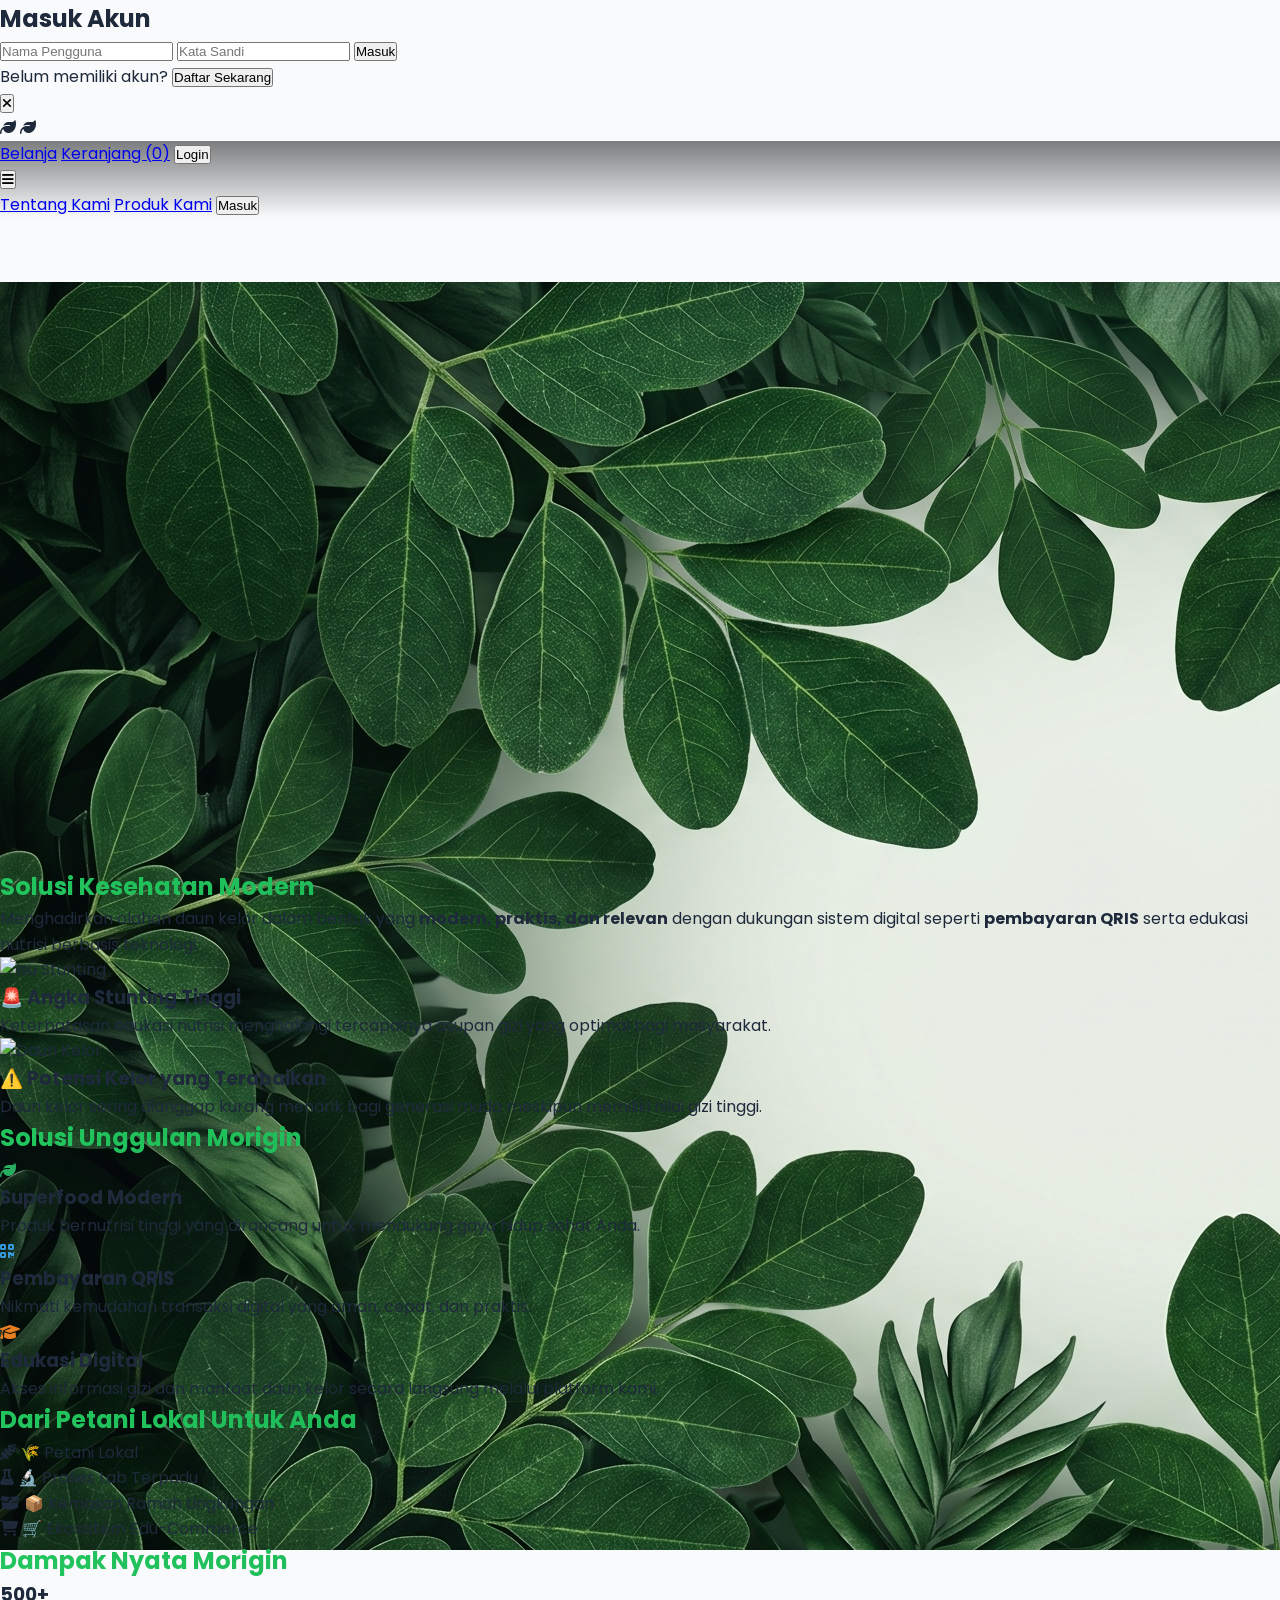
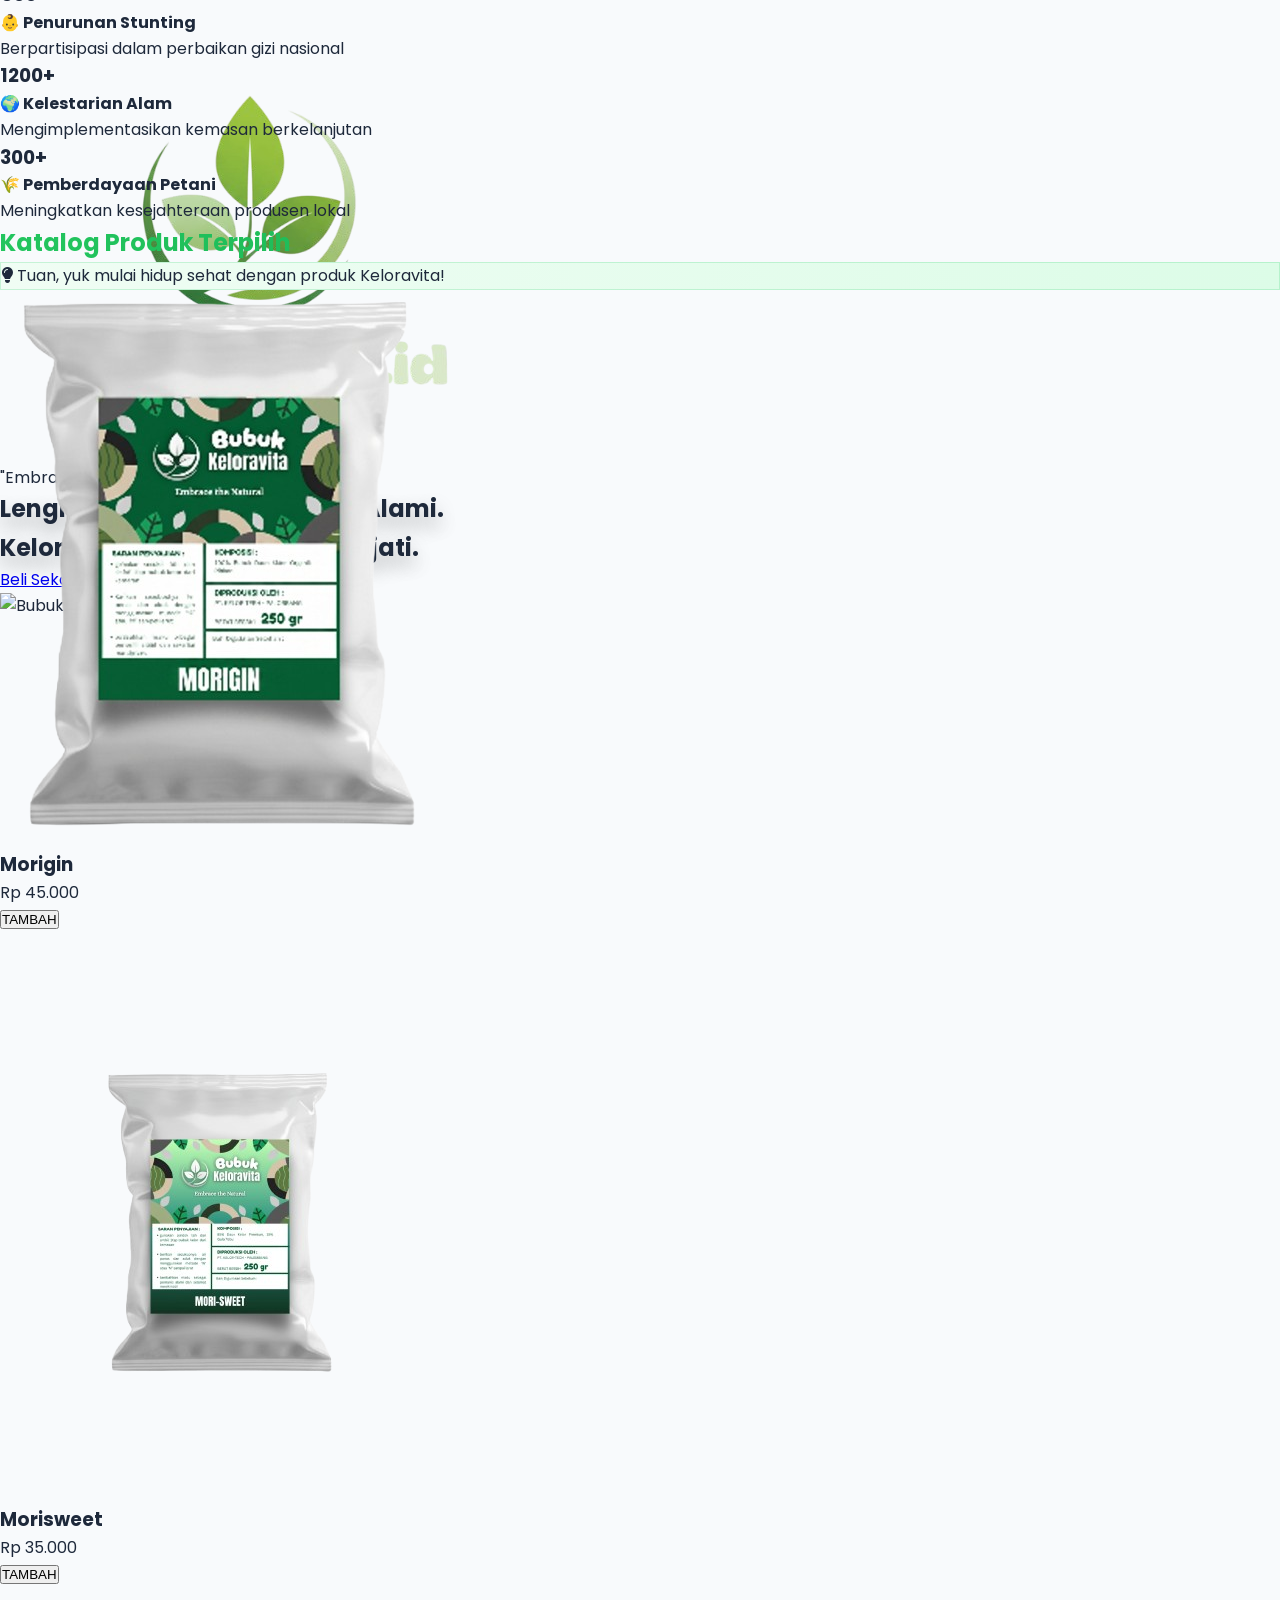
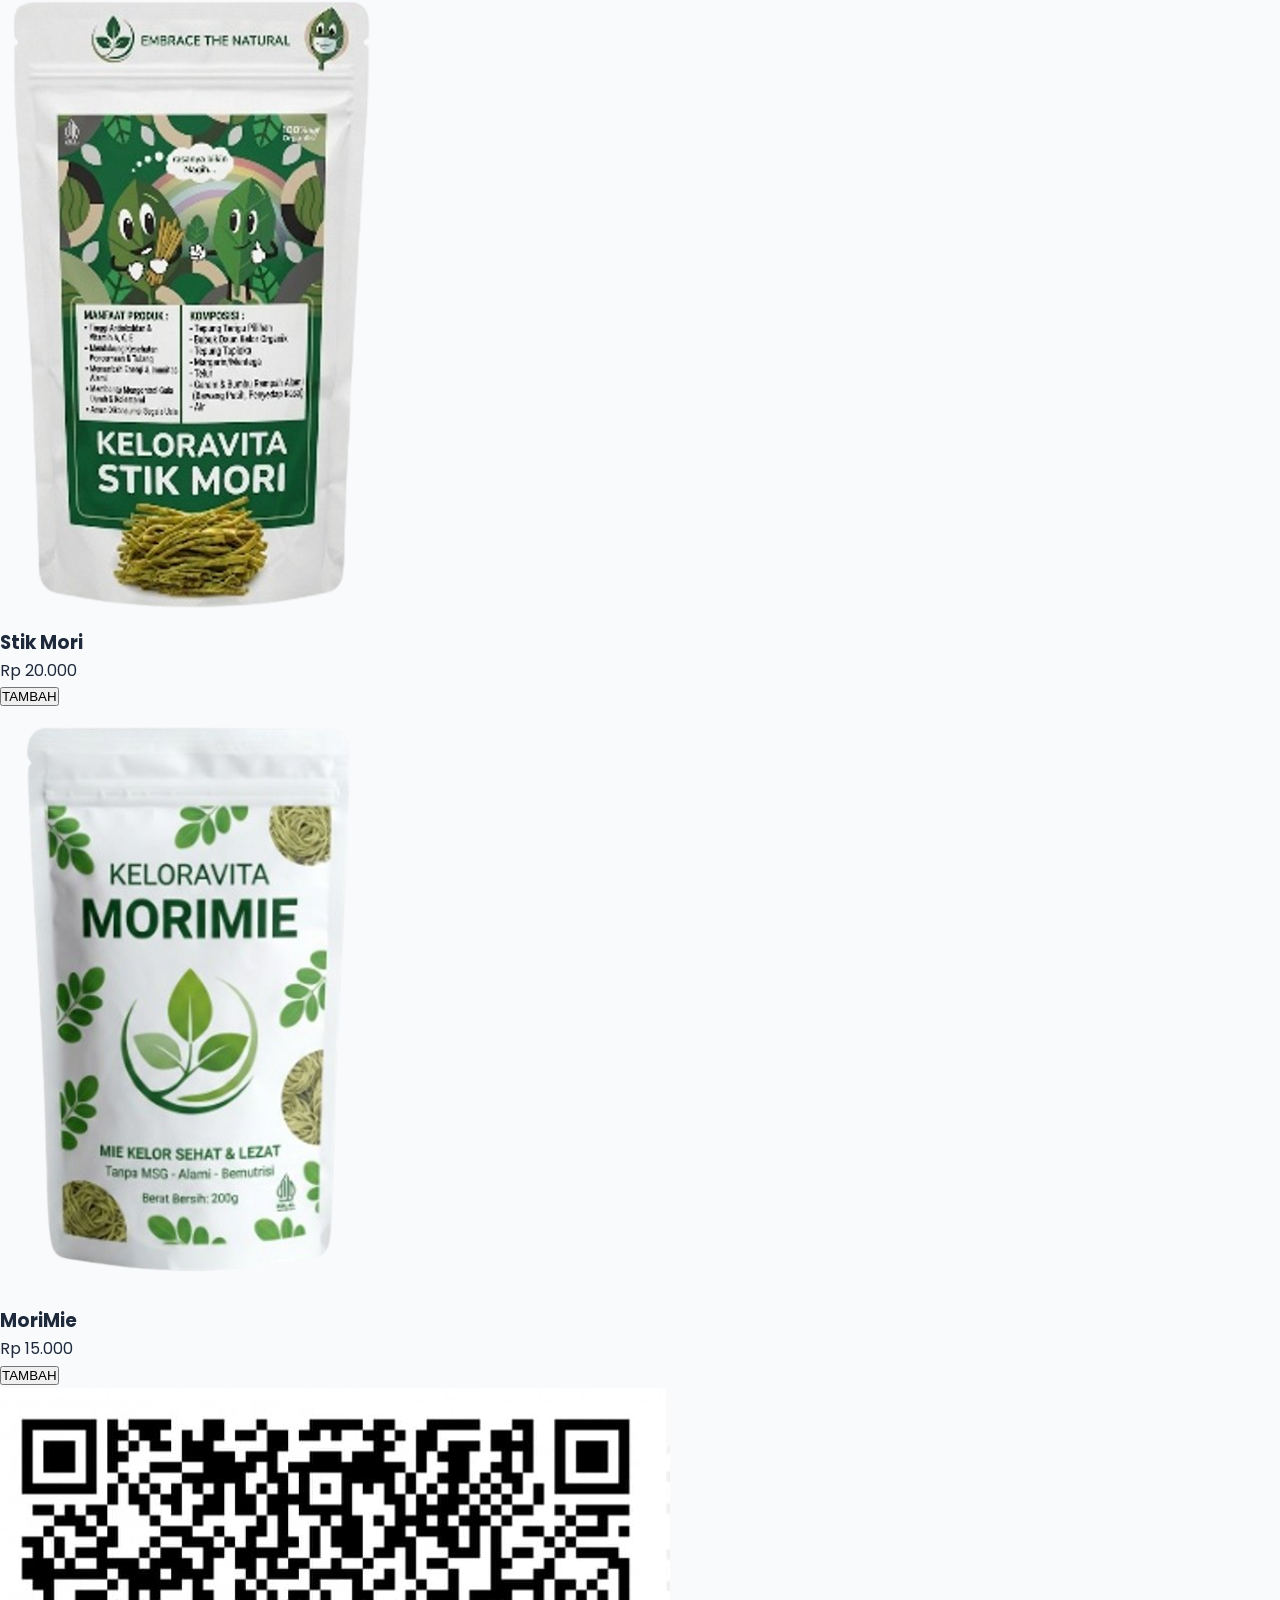
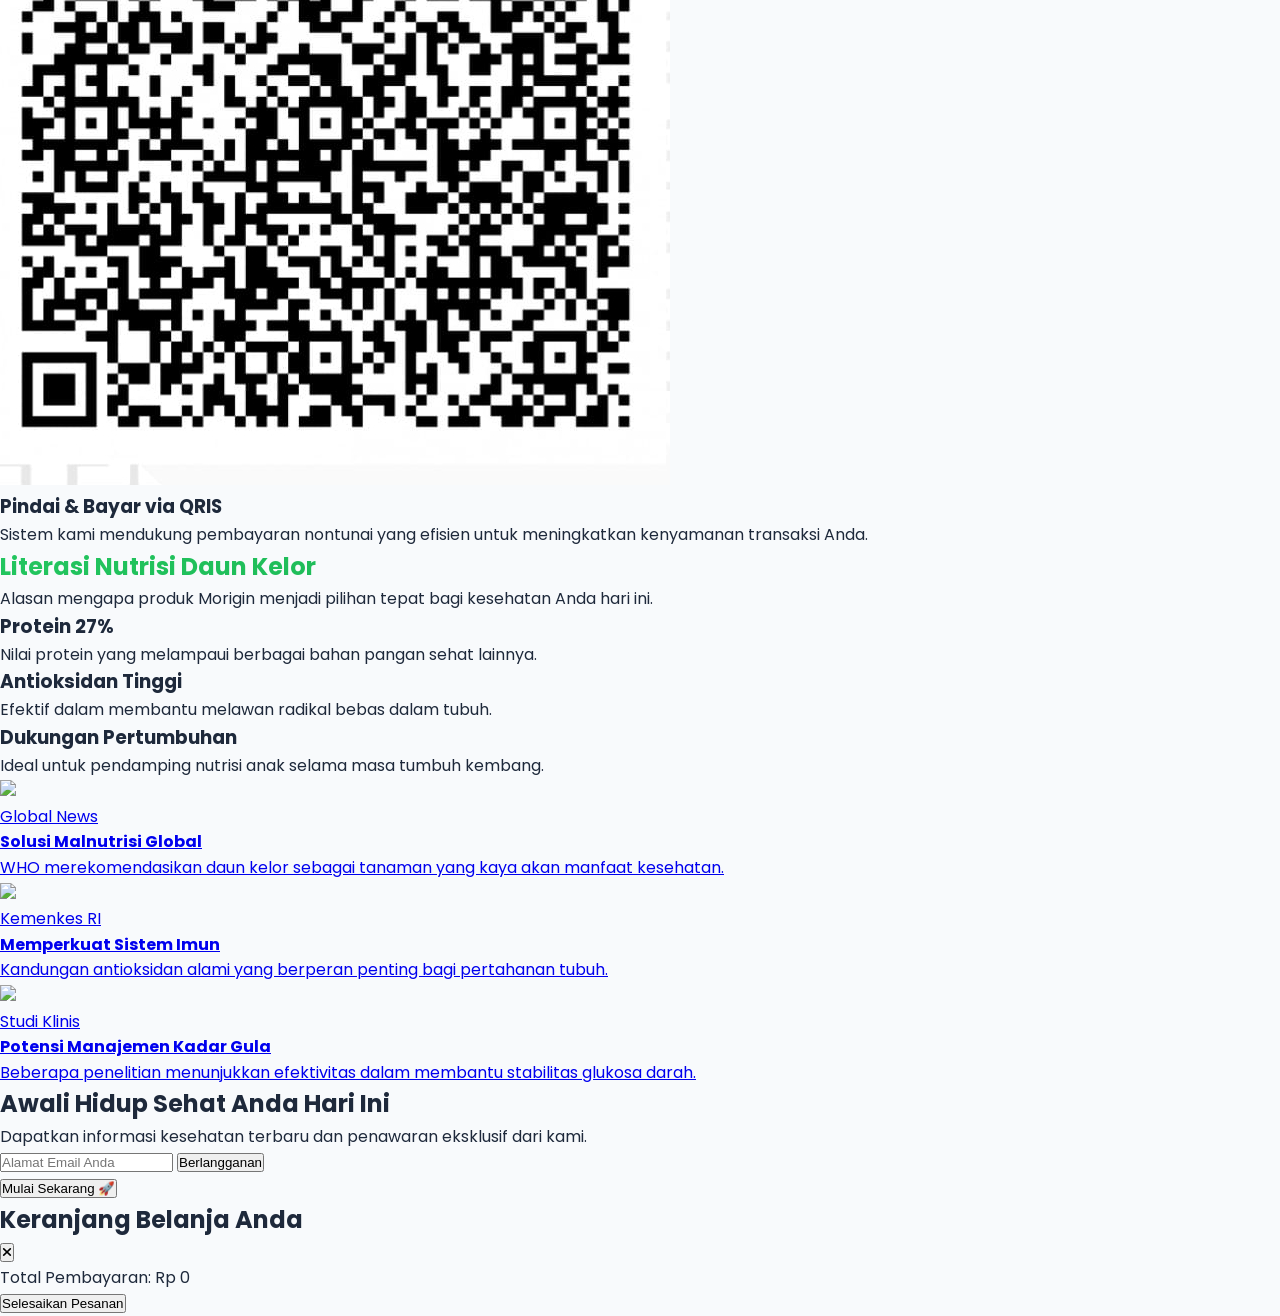
==== commit f7461697: "Add files via upload" ====
--- a/index.html
+++ b/index.html
@@ -4,29 +4,33 @@
     <meta charset="UTF-8">
     <meta name="viewport" content="width=device-width, initial-scale=1.0">
     <title>Morigin - EduCommerce Next Level</title>
-    <!-- Framework & Icons -->
+    
+    <!-- Fonts & Icons -->
+    <link href="https://fonts.googleapis.com/css2?family=Poppins:wght@400;600;700&display=swap" rel="stylesheet">
+    <link rel="stylesheet" href="https://cdnjs.cloudflare.com/ajax/libs/font-awesome/6.4.0/css/all.min.css">
+    
+    <!-- Framework & External CSS -->
     <script src="https://cdn.tailwindcss.com"></script>
-    <link href="https://cdnjs.cloudflare.com/ajax/libs/font-awesome/6.0.0/css/all.min.css" rel="stylesheet">
     <link rel="stylesheet" href="style.css">
 </head>
-<body class="bg-slate-50 text-slate-800 relative">
-
-    <!-- 1. AUTH MODAL -->
+<body class="bg-slate-50 text-slate-800 relative font-['Poppins']">
+
+    <!-- AUTH MODAL -->
     <div id="auth-modal" class="fixed inset-0 bg-black/60 backdrop-blur-sm z-[200] hidden flex justify-center items-center p-6">
         <div class="bg-white w-full max-w-md p-8 rounded-[2rem] shadow-2xl relative">
-            <h2 id="auth-title" class="text-2xl font-bold mb-6 text-center text-slate-800">Login</h2>
-            <input id="auth-username" type="text" placeholder="Username" class="w-full mb-3 p-3 rounded-xl border border-slate-200 focus:outline-none focus:ring-2 focus:ring-green-500 transition-all">
-            <input id="auth-password" type="password" placeholder="Password" class="w-full mb-4 p-3 rounded-xl border border-slate-200 focus:outline-none focus:ring-2 focus:ring-green-500 transition-all">
+            <h2 id="auth-title" class="text-2xl font-bold mb-6 text-center text-slate-800">Masuk Akun</h2>
+            <input id="auth-username" type="text" placeholder="Nama Pengguna" class="w-full mb-3 p-3 rounded-xl border border-slate-200 focus:outline-none focus:ring-2 focus:ring-green-500 transition-all">
+            <input id="auth-password" type="password" placeholder="Kata Sandi" class="w-full mb-4 p-3 rounded-xl border border-slate-200 focus:outline-none focus:ring-2 focus:ring-green-500 transition-all">
             <button onclick="submitAuth()" class="w-full bg-green-600 text-white py-3 rounded-xl font-bold hover:bg-green-700 transition-colors shadow-lg shadow-green-200">Masuk</button>
             <p class="text-sm text-center mt-4 text-slate-500">
-                <span id="toggle-text">Belum punya akun?</span>
-                <button onclick="toggleAuth()" class="text-green-600 font-bold ml-1 hover:underline">Daftar</button>
+                <span id="toggle-text">Belum memiliki akun?</span>
+                <button onclick="toggleAuth()" class="text-green-600 font-bold ml-1 hover:underline">Daftar Sekarang</button>
             </p>
             <button onclick="closeAuth()" class="absolute top-4 right-5 text-gray-400 hover:text-red-500 transition-colors"><i class="fa fa-times text-lg"></i></button>
         </div>
     </div>
 
-    <!-- 2. DEKORASI LATAR BELAKANG -->
+    <!-- DECORATIVE BACKGROUND ELEMENTS -->
     <div class="fixed inset-0 z-0 overflow-hidden pointer-events-none">
         <div class="absolute top-[-10%] left-[-10%] w-[40%] h-[40%] bg-green-200/30 blur-[120px] animate-pulse"></div>
         <div class="absolute bottom-[10%] right-[-5%] w-[30%] h-[30%] bg-emerald-100/40 blur-[100px]"></div>
@@ -34,12 +38,12 @@
         <i class="fa-solid fa-leaf absolute text-green-500/10 text-2xl bottom-1/3 right-20 animate-float-mid"></i>
     </div>
 
-    <!-- 3. NAVIGASI -->
+    <!-- NAVIGATION -->
     <nav class="fixed w-full z-[100] p-6 flex justify-between items-center text-white">
         <div class="flex space-x-6 text-xs font-bold uppercase tracking-widest items-center">
-            <a href="#katalog" class="hover:opacity-70 transition-opacity">Shop</a>
-            <a href="javascript:void(0)" onclick="openCart()" class="hover:opacity-70 transition-opacity">Cart (<span id="cart-count">0</span>)</a>
-            <button onclick="openAuth()" id="user-btn" class="bg-white/20 backdrop-blur-md px-4 py-1.5 rounded-full hover:bg-white/30 transition-all border border-white/10">Login</button>
+            <a href="#katalog" class="hover:opacity-70 transition-opacity">Belanja</a>
+            <a href="javascript:void(0)" onclick="openCart()" class="hover:opacity-70 transition-opacity">Keranjang (<span id="cart-count">0</span>)</a>
+            <button onclick="openAuth()" id="user-btn" class="bg-white/20 backdrop-blur-md px-4 py-1.5 rounded-full hover:bg-white/30 transition-all border border-white/10">Masuk Akun</button>
         </div>
 
         <div class="relative">
@@ -48,14 +52,14 @@
             </button>
             
             <div id="menu-dropdown" class="absolute right-0 top-14 bg-white/90 backdrop-blur-md rounded-2xl shadow-xl p-4 w-48 hidden z-[150] text-slate-800 border border-white/20">
-                <a href="#about" class="block px-4 py-2 rounded-xl hover:bg-green-100 text-sm font-medium transition-colors">About Us</a>
-                <a href="#katalog" class="block px-4 py-2 rounded-xl hover:bg-green-100 text-sm font-medium transition-colors">Produk</a>
-                <button onclick="openAuth()" class="w-full text-left px-4 py-2 rounded-xl hover:bg-green-100 text-sm font-medium transition-colors">Login</button>
+                <a href="#about" class="block px-4 py-2 rounded-xl hover:bg-green-100 text-sm font-medium transition-colors">Tentang Kami</a>
+                <a href="#katalog" class="block px-4 py-2 rounded-xl hover:bg-green-100 text-sm font-medium transition-colors">Produk Kami</a>
+                <button onclick="openAuth()" class="w-full text-left px-4 py-2 rounded-xl hover:bg-green-100 text-sm font-medium transition-colors">Masuk</button>
             </div>
         </div>
     </nav>
 
-    <!-- 4. HERO SECTION -->
+    <!-- HERO SECTION -->
     <section id="home" class="relative flex flex-col items-center justify-start pt-16 overflow-hidden text-center z-10 min-h-screen">
         <div class="absolute inset-0 z-0"><img src="Background 1.png" class="w-full h-full object-cover brightness-[0.4]" alt="Background"></div>
         <div class="relative z-10 flex flex-col items-center px-6 w-full mt-10">
@@ -63,174 +67,207 @@
                 <img src="Logo Web (2).png" alt="Logo" class="h-20 md:h-24 mx-auto drop-shadow-2xl">
                 <p class="text-white text-[8px] uppercase tracking-[0.4em] font-bold mt-2">"Embrace the Nature"</p>
             </div>
-            <h1 class="text-white text-4xl md:text-6xl font-bold leading-tight tracking-tight max-w-2xl">Fuel Your Life. Naturally. <br> Pure Moringa. Pure Wellness.</h1>
-            <a href="#katalog" class="mt-6 bg-[#F1F5F1] text-slate-800 px-8 py-3 rounded-md font-medium flex items-center shadow-xl hover:bg-white transition-all">Shop now <span class="ml-3">→</span></a>
+            <h1 class="text-white text-4xl md:text-6xl font-bold leading-tight tracking-tight max-w-2xl">Lengkapi Hidup Anda Secara Alami. <br> Kelor Murni, Kesejahteraan Sejati.</h1>
+            <a href="#katalog" class="mt-6 bg-[#F1F5F1] text-slate-800 px-8 py-3 rounded-md font-medium flex items-center shadow-xl hover:bg-white transition-all">Beli Sekarang <span class="ml-3">→</span></a>
             <div class="mt-8 w-48 md:w-56"><img id="moringa-img" src="https://cdn-icons-png.flaticon.com/512/8140/8140995.png" class="w-full h-auto drop-shadow-[0_20px_30px_rgba(0,0,0,0.5)] transition-transform" alt="Bubuk Keloravita"></div>
         </div>
     </section>
 
-    <!-- 5. MASALAH NYATA -->
+    <!-- INTRO & PROBLEM SECTION -->
     <section class="section py-24 px-6 text-center bg-white relative z-10">
-        <h2 class="text-3xl font-bold mb-6 gradient-text">Masalah Nyata di Sekitar Kita</h2>
-        <p class="max-w-3xl mx-auto text-slate-600 leading-relaxed">
-            Di Sumatera Selatan, angka stunting masih tinggi[cite: 1]. 
-            Ironisnya, Indonesia memiliki kelor yang dikenal sebagai <b>“The Miracle Tree”</b>[cite: 1], 
-            namun kurang diminati karena stigma rasa pahit dan kesan kuno[cite: 1].
+        <h2 class="text-3xl font-bold mb-6 gradient-text">Solusi Kesehatan Modern</h2>
+        <p class="max-w-3xl mx-auto text-slate-600 leading-relaxed mb-12">
+            Menghadirkan olahan daun kelor dalam bentuk yang <b>modern, praktis, dan relevan</b> dengan dukungan sistem 
+            digital seperti <b>pembayaran QRIS</b> serta edukasi nutrisi berbasis teknologi.
         </p>
-        <div class="mt-10 grid md:grid-cols-2 gap-6 max-w-4xl mx-auto">
-            <div class="bg-red-50 p-6 rounded-2xl card-hover">
-                <h3 class="font-bold text-red-600 mb-2">🚨 Masalah</h3>
-                <p class="text-sm text-slate-600">Stunting tinggi & kurangnya edukasi gizi[cite: 1]</p>
-            </div>
-            <div class="bg-yellow-50 p-6 rounded-2xl card-hover">
-                <h3 class="font-bold text-yellow-600 mb-2">⚠️ Tantangan</h3>
-                <p class="text-sm text-slate-600">Kelor dianggap pahit & tidak modern[cite: 1]</p>
-            </div>
-        </div>
-    </section>
-
-    <!-- 6. SOLUSI -->
+
+        <div class="grid md:grid-cols-2 gap-8 max-w-4xl mx-auto mb-16">
+            <div class="relative rounded-[2rem] overflow-hidden cursor-pointer h-72 md:h-80 group shadow-lg">
+                <img src="https://images.unsplash.com/photo-1488521787991-ed7bbaae773c?auto=format&fit=crop&q=80&w=800" alt="Isu Stunting" class="w-full h-full object-cover transition-transform duration-500 group-hover:scale-110">
+                <div class="absolute inset-0 bg-gradient-to-t from-black/90 via-black/40 to-transparent text-white flex flex-col justify-end p-8 transition-all duration-300 text-left">
+                    <h3 class="text-2xl font-bold mb-2">🚨 Angka Stunting Tinggi</h3>
+                    <p class="text-sm opacity-0 translate-y-4 group-hover:opacity-100 group-hover:translate-y-0 transition-all duration-300 text-slate-200">
+                        Keterbatasan edukasi nutrisi menghalangi tercapainya asupan gizi yang optimal bagi masyarakat.
+                    </p>
+                </div>
+            </div>
+
+            <div class="relative rounded-[2rem] overflow-hidden cursor-pointer h-72 md:h-80 group shadow-lg">
+                <img src="https://images.unsplash.com/photo-1628773822503-628d0859a850?auto=format&fit=crop&q=80&w=800" alt="Daun Kelor" class="w-full h-full object-cover transition-transform duration-500 group-hover:scale-110">
+                <div class="absolute inset-0 bg-gradient-to-t from-black/90 via-black/40 to-transparent text-white flex flex-col justify-end p-8 transition-all duration-300 text-left">
+                    <h3 class="text-2xl font-bold mb-2">⚠️ Potensi Kelor yang Terabaikan</h3>
+                    <p class="text-sm opacity-0 translate-y-4 group-hover:opacity-100 group-hover:translate-y-0 transition-all duration-300 text-slate-200">
+                        Daun kelor sering dianggap kurang menarik bagi generasi muda meskipun memiliki nilai gizi tinggi.
+                    </p>
+                </div>
+            </div>
+        </div>
+    </section>
+
+    <!-- CORE SOLUTIONS CARDS -->
     <section class="section py-24 px-6 text-center bg-green-50 relative z-10">
-        <h2 class="text-3xl font-bold mb-6 gradient-text">Solusi dari Morigin</h2>
-        <p class="max-w-3xl mx-auto text-slate-600">
-            Kami menghadirkan kelor dalam bentuk modern, lezat, dan praktis melalui platform edu-commerce yang menggabungkan kesehatan, teknologi, dan keberlanjutan[cite: 1, 4].
-        </p>
-        <div class="mt-10 grid md:grid-cols-3 gap-6 max-w-5xl mx-auto font-bold text-center">
-            <div class="p-6 bg-white rounded-2xl shadow card-hover">🌿 Superfood Modern</div>
-            <div class="p-6 bg-white rounded-2xl shadow card-hover">💳 QRIS Cashless</div>
-            <div class="p-6 bg-white rounded-2xl shadow card-hover">📚 Edukasi Gizi Digital</div>
-        </div>
-    </section>
-
-    <!-- 7. SUPPLY CHAIN -->
+        <h2 class="text-3xl font-bold mb-6 gradient-text">Solusi Unggulan Morigin</h2>
+        <div class="mt-10 grid md:grid-cols-3 gap-8 max-w-5xl mx-auto">
+            <div class="p-8 bg-white rounded-3xl shadow-sm card-hover flex flex-col items-center">
+                <i class="fa-solid fa-leaf text-4xl mb-4" style="color:#27ae60;"></i>
+                <h3 class="font-bold text-xl mb-2">Superfood Modern</h3>
+                <p class="text-sm text-slate-500">Produk bernutrisi tinggi yang dirancang untuk mendukung gaya hidup sehat Anda.</p>
+            </div>
+            <div class="p-8 bg-white rounded-3xl shadow-sm card-hover flex flex-col items-center">
+                <i class="fa-solid fa-qrcode text-4xl mb-4" style="color:#3498db;"></i>
+                <h3 class="font-bold text-xl mb-2">Pembayaran QRIS</h3>
+                <p class="text-sm text-slate-500">Nikmati kemudahan transaksi digital yang aman, cepat, dan praktis.</p>
+            </div>
+            <div class="p-8 bg-white rounded-3xl shadow-sm card-hover flex flex-col items-center">
+                <i class="fa-solid fa-graduation-cap text-4xl mb-4" style="color:#e67e22;"></i>
+                <h3 class="font-bold text-xl mb-2">Edukasi Digital</h3>
+                <p class="text-sm text-slate-500">Akses informasi gizi dan manfaat daun kelor secara langsung melalui platform kami.</p>
+            </div>
+        </div>
+    </section>
+
+    <!-- PROCESS SECTION -->
     <section class="section py-24 px-6 bg-white text-center relative z-10">
-        <h2 class="text-3xl font-bold mb-10 gradient-text">Dari Petani ke Meja Tuan</h2>
-        <div class="grid md:grid-cols-4 gap-6 max-w-6xl mx-auto text-sm font-semibold">
-            <div class="p-4 bg-slate-50 rounded-xl card-hover">🌾 Petani Lokal[cite: 1]</div>
-            <div class="p-4 bg-slate-50 rounded-xl card-hover">🔬 Proses Lab[cite: 1]</div>
-            <div class="p-4 bg-slate-50 rounded-xl card-hover">📦 Eco Packaging[cite: 1]</div>
-            <div class="p-4 bg-slate-50 rounded-xl card-hover">🛒 Edu-Commerce[cite: 1]</div>
-        </div>
-    </section>
-
-    <!-- 8. IMPACT COUNTER -->
+        <h2 class="text-3xl font-bold mb-10 gradient-text">Dari Petani Lokal Untuk Anda</h2>
+        <div class="grid grid-cols-2 md:grid-cols-4 gap-6 max-w-6xl mx-auto text-sm font-semibold">
+            <div class="p-6 bg-slate-50 rounded-2xl card-hover flex flex-col items-center">
+                <i class="fa-solid fa-wheat-awn mb-3 text-green-600 text-xl"></i>
+                <span>🌾 Petani Lokal</span>
+            </div>
+            <div class="p-6 bg-slate-50 rounded-2xl card-hover flex flex-col items-center">
+                <i class="fa-solid fa-flask mb-3 text-blue-600 text-xl"></i>
+                <span>🔬 Proses Lab Terpadu</span>
+            </div>
+            <div class="p-6 bg-slate-50 rounded-2xl card-hover flex flex-col items-center">
+                <i class="fa-solid fa-box-open mb-3 text-amber-600 text-xl"></i>
+                <span>📦 Kemasan Ramah Lingkungan</span>
+            </div>
+            <div class="p-6 bg-slate-50 rounded-2xl card-hover flex flex-col items-center">
+                <i class="fa-solid fa-cart-shopping mb-3 text-emerald-600 text-xl"></i>
+                <span>🛒 Ekosistem Edu-Commerce</span>
+            </div>
+        </div>
+    </section>
+
+    <!-- IMPACT SECTION -->
     <section id="impact" class="section py-24 px-6 bg-green-100 text-center relative z-10">
-        <h2 class="text-3xl font-bold mb-10 gradient-text">Dampak Nyata Kami</h2>
+        <h2 class="text-3xl font-bold mb-10 gradient-text">Dampak Nyata Morigin</h2>
         <div class="grid md:grid-cols-3 gap-6 max-w-5xl mx-auto">
             <div class="bg-white p-6 rounded-2xl shadow card-hover">
                 <h3 class="font-bold text-2xl text-green-600 mb-2"><span id="counter1">0</span>+</h3>
-                <h4 class="font-bold">👶 Zero Stunting</h4>
-                <p class="text-sm text-slate-500">Mendukung perbaikan gizi[cite: 1]</p>
+                <h4 class="font-bold">👶 Penurunan Stunting</h4>
+                <p class="text-sm text-slate-500">Berpartisipasi dalam perbaikan gizi nasional</p>
             </div>
             <div class="bg-white p-6 rounded-2xl shadow card-hover">
                 <h3 class="font-bold text-2xl text-green-600 mb-2"><span id="counter2">0</span>+</h3>
-                <h4 class="font-bold">🌍 Climate Action</h4>
-                <p class="text-sm text-slate-500">Kemasan ramah lingkungan[cite: 1]</p>
+                <h4 class="font-bold">🌍 Kelestarian Alam</h4>
+                <p class="text-sm text-slate-500">Mengimplementasikan kemasan berkelanjutan</p>
             </div>
             <div class="bg-white p-6 rounded-2xl shadow card-hover">
                 <h3 class="font-bold text-2xl text-green-600 mb-2"><span id="counter3">0</span>+</h3>
-                <h4 class="font-bold">🌾 Petani Sejahtera</h4>
-                <p class="text-sm text-slate-500">Memberdayakan lokal[cite: 1]</p>
-            </div>
-        </div>
-    </section>
-
-    <!-- 9. ABOUT US -->
-    <section id="about" class="section py-24 px-6 bg-slate-50 relative z-10">
-        <div class="max-w-5xl mx-auto text-center">
-            <h2 class="text-3xl font-bold mb-6 gradient-text">About Us</h2>
-            <p class="text-slate-600 leading-relaxed mb-8 max-w-3xl mx-auto">
-                Morigin adalah platform <b>EduCommerce berbasis kesehatan</b> yang berfokus pada pengolahan dan edukasi produk kelor[cite: 1, 4].
-            </p>
-            <div class="grid md:grid-cols-3 gap-6 mt-10">
-                <div class="p-8 bg-white rounded-[2.5rem] shadow-sm card-hover">
-                    <div class="w-12 h-12 bg-green-100 rounded-full flex items-center justify-center mx-auto mb-4 text-green-600"><i class="fa-solid fa-eye text-xl"></i></div>
-                    <h3 class="font-bold mb-2">🌿 Visi</h3>
-                    <p class="text-sm text-slate-500">Menjadi pelopor produk kesehatan alami berbasis kelor di Indonesia[cite: 1].</p>
-                </div>
-                <div class="p-8 bg-white rounded-[2.5rem] shadow-sm card-hover">
-                    <div class="w-12 h-12 bg-blue-100 rounded-full flex items-center justify-center mx-auto mb-4 text-blue-600"><i class="fa-solid fa-rocket text-xl"></i></div>
-                    <h3 class="font-bold mb-2">🚀 Misi</h3>
-                    <p class="text-sm text-slate-500">Mengedukasi masyarakat dan menyediakan produk sehat berkualitas tinggi[cite: 1].</p>
-                </div>
-                <div class="p-8 bg-white rounded-[2.5rem] shadow-sm card-hover">
-                    <div class="w-12 h-12 bg-emerald-100 rounded-full flex items-center justify-center mx-auto mb-4 text-emerald-600"><i class="fa-solid fa-heart text-xl"></i></div>
-                    <h3 class="font-bold mb-2">💚 Value</h3>
-                    <p class="text-sm text-slate-500">Natural, Sustainable, dan Berdampak bagi kesehatan masyarakat[cite: 1].</p>
-                </div>
-            </div>
-        </div>
-    </section>
-
-    <!-- 10. KATALOG -->
-   <section id="katalog" class="section py-20 px-6 bg-transparent relative z-10">
-    <div class="max-w-6xl mx-auto">
-        <div class="flex flex-col md:flex-row justify-between items-center mb-10">
-            <h2 class="text-3xl font-bold gradient-text">Katalog Produk</h2>
-            <div id="recommendation" class="mt-4 md:mt-0 px-6 py-3 rounded-2xl text-sm font-medium flex items-center bg-white/50 backdrop-blur-sm">
-                <i class="fa-solid fa-robot mr-3 animate-pulse"></i> Belum ada data, coba beli dulu 😊
-            </div>
-        </div>
-
-        <div class="grid grid-cols-2 md:grid-cols-4 gap-6">
-            <!-- Produk 1 -->
-            <div class="bg-white p-5 rounded-3xl shadow-sm border border-slate-100 cursor-pointer flex flex-col card-hover group" onclick="addToCart('Morigin',45000)">
-                <div class="bg-slate-50/50 rounded-2xl h-64 flex items-center justify-center mb-4 p-2 overflow-hidden">
-                    <img src="Morigin.png" class="w-full h-full object-contain transition-transform duration-500 group-hover:scale-110">
-                </div>
-                <h3 class="font-bold">Morigin</h3>
-                <p class="text-green-600 font-bold mt-auto">Rp 45.000</p>
-                <button class="mt-3 w-full bg-slate-100 py-2 rounded-xl text-xs font-bold hover:bg-green-600 hover:text-white transition">TAMBAH</button>
-            </div>
-
-            <!-- Produk 2 -->
-            <div class="bg-white p-5 rounded-3xl shadow-sm border border-slate-100 cursor-pointer flex flex-col card-hover group" onclick="addToCart('Morisweet',35000)">
-                <div class="bg-slate-50/50 rounded-2xl h-64 flex items-center justify-center mb-4 p-2 overflow-hidden">
-                    <img src="MoriSweet.png" class="w-full h-full object-contain transition-transform duration-500 group-hover:scale-110">
-                </div>
-                <h3 class="font-bold">Morisweet</h3>
-                <p class="text-green-600 font-bold mt-auto">Rp 35.000</p>
-                <button class="mt-3 w-full bg-slate-100 py-2 rounded-xl text-xs font-bold hover:bg-green-600 hover:text-white transition">TAMBAH</button>
-            </div>
-
-            <!-- Produk 3 -->
-            <div class="bg-white p-5 rounded-3xl shadow-sm border border-slate-100 cursor-pointer flex flex-col card-hover group" onclick="addToCart('Stik Mori',20000)">
-                <div class="bg-slate-50/50 rounded-2xl h-64 flex items-center justify-center mb-4 p-2 overflow-hidden">
-                    <img src="Stik Mori.png" class="w-full h-full object-contain transition-transform duration-500 group-hover:scale-110">
-                </div>
-                <h3 class="font-bold">Stik Mori</h3>
-                <p class="text-green-600 font-bold mt-auto">Rp 20.000</p>
-                <button class="mt-3 w-full bg-slate-100 py-2 rounded-xl text-xs font-bold hover:bg-green-600 hover:text-white transition">TAMBAH</button>
-            </div>
-
-            <!-- Produk 4 -->
-            <div class="bg-white p-5 rounded-3xl shadow-sm border border-slate-100 cursor-pointer flex flex-col card-hover group" onclick="addToCart('MoriMie',15000)">
-                <div class="bg-slate-50/50 rounded-2xl h-64 flex items-center justify-center mb-4 p-2 overflow-hidden">
-                    <img src="Morimie.png" class="w-full h-full object-contain transition-transform duration-500 group-hover:scale-110">
-                </div>
-                <h3 class="font-bold">MoriMie</h3>
-                <p class="text-green-600 font-bold mt-auto">Rp 15.000</p>
-                <button class="mt-3 w-full bg-slate-100 py-2 rounded-xl text-xs font-bold hover:bg-green-600 hover:text-white transition">TAMBAH</button>
-            </div>
-        </div>
+                <h4 class="font-bold">🌾 Pemberdayaan Petani</h4>
+                <p class="text-sm text-slate-500">Meningkatkan kesejahteraan produsen lokal</p>
+            </div>
+        </div>
+    </section>
+
+    <!-- PRODUCT CATALOG -->
+    <section id="katalog" class="section py-20 px-6 bg-transparent relative z-10">
+        <div class="max-w-6xl mx-auto">
+            <div class="flex flex-col md:flex-row justify-between items-center mb-10">
+                <h2 class="text-3xl font-bold gradient-text">Katalog Produk Terpilih</h2>
+                <div id="recommendation" class="mt-4 md:mt-0 px-6 py-3 rounded-2xl text-sm font-medium flex items-center bg-white/50 backdrop-blur-sm">
+                    <i class="fa-solid fa-robot mr-3 animate-pulse"></i> Belum ada aktivitas belanja untuk saat ini 😊
+                </div>
+            </div>
+
+            <div class="grid grid-cols-2 md:grid-cols-4 gap-6">
+                <!-- Product Items -->
+                <div class="bg-white p-5 rounded-3xl shadow-sm border border-slate-100 cursor-pointer flex flex-col card-hover group" onclick="addToCart('Morigin',45000)">
+                    <div class="bg-slate-50/50 rounded-2xl h-64 flex items-center justify-center mb-4 p-2 overflow-hidden">
+                        <img src="Morigin.png" class="w-full h-full object-contain transition-transform duration-500 group-hover:scale-110" alt="Morigin">
+                    </div>
+                    <h3 class="font-bold text-sm md:text-base">Morigin</h3>
+                    <p class="text-green-600 font-bold mt-auto">Rp 45.000</p>
+                    <button class="mt-3 w-full bg-slate-100 py-2 rounded-xl text-xs font-bold hover:bg-green-600 hover:text-white transition">TAMBAH</button>
+                </div>
+
+                <div class="bg-white p-5 rounded-3xl shadow-sm border border-slate-100 cursor-pointer flex flex-col card-hover group" onclick="addToCart('Morisweet',35000)">
+                    <div class="bg-slate-50/50 rounded-2xl h-64 flex items-center justify-center mb-4 p-2 overflow-hidden">
+                        <img src="MoriSweet.png" class="w-full h-full object-contain transition-transform duration-500 group-hover:scale-110" alt="Morisweet">
+                    </div>
+                    <h3 class="font-bold text-sm md:text-base">Morisweet</h3>
+                    <p class="text-green-600 font-bold mt-auto">Rp 35.000</p>
+                    <button class="mt-3 w-full bg-slate-100 py-2 rounded-xl text-xs font-bold hover:bg-green-600 hover:text-white transition">TAMBAH</button>
+                </div>
+
+                <div class="bg-white p-5 rounded-3xl shadow-sm border border-slate-100 cursor-pointer flex flex-col card-hover group" onclick="addToCart('Stik Mori',20000)">
+                    <div class="bg-slate-50/50 rounded-2xl h-64 flex items-center justify-center mb-4 p-2 overflow-hidden">
+                        <img src="Stik Mori.png" class="w-full h-full object-contain transition-transform duration-500 group-hover:scale-110" alt="Stik Mori">
+                    </div>
+                    <h3 class="font-bold text-sm md:text-base">Stik Mori</h3>
+                    <p class="text-green-600 font-bold mt-auto">Rp 20.000</p>
+                    <button class="mt-3 w-full bg-slate-100 py-2 rounded-xl text-xs font-bold hover:bg-green-600 hover:text-white transition">TAMBAH</button>
+                </div>
+
+                <div class="bg-white p-5 rounded-3xl shadow-sm border border-slate-100 cursor-pointer flex flex-col card-hover group" onclick="addToCart('MoriMie',15000)">
+                    <div class="bg-slate-50/50 rounded-2xl h-64 flex items-center justify-center mb-4 p-2 overflow-hidden">
+                        <img src="Morimie.png" class="w-full h-full object-contain transition-transform duration-500 group-hover:scale-110" alt="MoriMie">
+                    </div>
+                    <h3 class="font-bold text-sm md:text-base">MoriMie</h3>
+                    <p class="text-green-600 font-bold mt-auto">Rp 15.000</p>
+                    <button class="mt-3 w-full bg-slate-100 py-2 rounded-xl text-xs font-bold hover:bg-green-600 hover:text-white transition">TAMBAH</button>
+                </div>
+            </div>
+        </div>
+    </section>
+
+<!-- QRIS & PAYMENT PREVIEW -->
+<section class="section py-24 bg-green-50 text-center relative z-10">
+    <!-- Card Utama Putih -->
+    <div class="max-w-md mx-auto bg-white p-12 rounded-[3.5rem] shadow-xl card-hover border border-white/50 flex flex-col items-center">
+        
+        <!-- Box Abu-abu Sebagai Kontainer Utama QR -->
+        <div class="bg-slate-100/80 w-52 h-52 md:w-60 md:h-60 mx-auto rounded-[2.5rem] mb-8 flex items-center justify-center border border-slate-200/50 relative">
+            
+            <!-- Area QR Code (Sekarang berada di dalam box abu-abu) -->
+            <div class="bg-white p-3 rounded-2xl shadow-sm border border-slate-100 z-10">
+                <img src="QR JODIE.jpeg" alt="QRIS Morigin" class="w-32 h-32 md:w-36 md:h-36 object-contain rounded-lg">
+            </div>
+
+            <!-- Dekorasi Icon 4 Kotak (Tetap di latar belakang box abu-abu) -->
+            <div class="grid grid-cols-2 gap-2 opacity-10 absolute inset-0 m-auto w-fit h-fit pointer-events-none">
+                <div class="w-4 h-4 bg-slate-800 rounded-sm"></div>
+                <div class="w-4 h-4 bg-slate-800 rounded-sm"></div>
+                <div class="w-4 h-4 bg-slate-800 rounded-sm"></div>
+                <div class="w-4 h-4 bg-slate-800 rounded-sm"></div>
+            </div>
+        </div>
+
+        <!-- Teks Informasi Formal -->
+        <h3 class="font-bold text-slate-800 text-xl mb-2">Pindai & Bayar via QRIS</h3>
+        <p class="text-sm text-slate-500 leading-relaxed max-w-[280px]">
+            Sistem kami mendukung pembayaran nontunai yang efisien untuk meningkatkan kenyamanan transaksi Anda.
+        </p>
     </div>
 </section>
 
-    <!-- 11. EDUKASI -->
+    <!-- LITERACY SECTION -->
     <section id="edukasi" class="section py-24 bg-white/40 backdrop-blur-md px-6 relative z-10 border-y border-white/50">
         <div class="max-w-6xl mx-auto">
             <div class="text-center mb-16">
-                <h2 class="text-3xl font-bold text-slate-800 gradient-text">Literasi Nutrisi Kelor</h2>
-                <p class="text-slate-500 mt-2">Mengapa Tuan harus mulai mengonsumsi Morigin hari ini?</p>
+                <h2 class="text-3xl font-bold text-slate-800 gradient-text">Literasi Nutrisi Daun Kelor</h2>
+                <p class="text-slate-500 mt-2">Alasan mengapa produk Morigin menjadi pilihan tepat bagi kesehatan Anda hari ini.</p>
             </div>
             
             <div class="grid md:grid-cols-3 gap-6 mb-16">
-                <div class="p-6 bg-green-50 rounded-2xl text-center card-hover"><h3 class="font-bold">Protein 27%</h3><p class="text-sm">Lebih tinggi dari banyak makanan sehat[cite: 1]</p></div>
-                <div class="p-6 bg-green-50 rounded-2xl text-center card-hover"><h3 class="font-bold">Antioksidan Tinggi</h3><p class="text-sm">Melawan radikal bebas[cite: 1]</p></div>
-                <div class="p-6 bg-green-50 rounded-2xl text-center card-hover"><h3 class="font-bold">Baik untuk MPASI</h3><p class="text-sm">Mendukung tumbuh kembang anak[cite: 1]</p></div>
+                <div class="p-6 bg-green-50 rounded-2xl text-center card-hover"><h3 class="font-bold">Protein 27%</h3><p class="text-sm">Nilai protein yang melampaui berbagai bahan pangan sehat lainnya.</p></div>
+                <div class="p-6 bg-green-50 rounded-2xl text-center card-hover"><h3 class="font-bold">Antioksidan Tinggi</h3><p class="text-sm">Efektif dalam membantu melawan radikal bebas dalam tubuh.</p></div>
+                <div class="p-6 bg-green-50 rounded-2xl text-center card-hover"><h3 class="font-bold">Dukungan Pertumbuhan</h3><p class="text-sm">Ideal untuk pendamping nutrisi anak selama masa tumbuh kembang.</p></div>
             </div>
 
             <div class="grid md:grid-cols-3 gap-8">
+                <!-- News Item 1 -->
                 <a href="https://www.who.int/news-room/fact-sheets/detail/malnutrition" target="_blank" class="bg-white rounded-[2.5rem] border hover:shadow-2xl overflow-hidden group card-hover">
                     <div class="h-48 overflow-hidden relative">
                         <img src="https://images.unsplash.com/photo-1515023115689-589c33041d3c?auto=format&fit=crop&q=80&w=600" class="w-full h-full object-cover group-hover:scale-110 transition duration-500">
@@ -238,10 +275,11 @@
                         <span class="absolute bottom-4 left-6 text-white font-bold text-xs bg-blue-600 px-3 py-1 rounded-full uppercase">Global News</span>
                     </div>
                     <div class="p-8">
-                        <h4 class="text-xl font-bold mb-3">Solusi Malnutrisi Dunia</h4>
-                        <p class="text-slate-500 text-sm">WHO mengkategorikan kelor sebagai Miracle Tree[cite: 1].</p>
+                        <h4 class="text-xl font-bold mb-3">Solusi Malnutrisi Global</h4>
+                        <p class="text-slate-500 text-sm">WHO merekomendasikan daun kelor sebagai tanaman yang kaya akan manfaat kesehatan.</p>
                     </div>
                 </a>
+                <!-- News Item 2 -->
                 <a href="https://ayosehat.kemkes.go.id" target="_blank" class="bg-white rounded-[2.5rem] border hover:shadow-2xl overflow-hidden group card-hover">
                     <div class="h-48 overflow-hidden relative">
                         <img src="https://images.unsplash.com/photo-1540420773420-3366772f4999?auto=format&fit=crop&q=80&w=600" class="w-full h-full object-cover group-hover:scale-110 transition duration-500">
@@ -249,47 +287,56 @@
                         <span class="absolute bottom-4 left-6 text-white font-bold text-xs bg-red-600 px-3 py-1 rounded-full uppercase">Kemenkes RI</span>
                     </div>
                     <div class="p-8">
-                        <h4 class="text-xl font-bold mb-3">Benteng Imunitas Tubuh</h4>
-                        <p class="text-slate-500 text-sm">Antioksidan efektif menangkal radikal bebas[cite: 1].</p>
+                        <h4 class="text-xl font-bold mb-3">Memperkuat Sistem Imun</h4>
+                        <p class="text-slate-500 text-sm">Kandungan antioksidan alami yang berperan penting bagi pertahanan tubuh.</p>
                     </div>
                 </a>
+                <!-- News Item 3 -->
                 <a href="#" class="bg-white rounded-[2.5rem] border hover:shadow-2xl overflow-hidden group card-hover">
                     <div class="h-48 overflow-hidden relative">
                         <img src="https://images.unsplash.com/photo-1466632311177-0d582316ac85?auto=format&fit=crop&q=80&w=600" class="w-full h-full object-cover group-hover:scale-110 transition duration-500">
                         <div class="absolute inset-0 bg-gradient-to-t from-black/50 to-transparent"></div>
-                        <span class="absolute bottom-4 left-6 text-white font-bold text-xs bg-green-600 px-3 py-1 rounded-full uppercase">Clinical Study</span>
+                        <span class="absolute bottom-4 left-6 text-white font-bold text-xs bg-green-600 px-3 py-1 rounded-full uppercase">Studi Klinis</span>
                     </div>
                     <div class="p-8">
-                        <h4 class="text-xl font-bold mb-3">Efek Alami Anti-Diabetes</h4>
-                        <p class="text-slate-500 text-sm">Terbukti menstabilkan kadar glukosa darah[cite: 1].</p>
+                        <h4 class="text-xl font-bold mb-3">Potensi Manajemen Kadar Gula</h4>
+                        <p class="text-slate-500 text-sm">Beberapa penelitian menunjukkan efektivitas dalam membantu stabilitas glukosa darah.</p>
                     </div>
                 </a>
             </div>
         </div>
     </section>
 
-    <!-- 12. FOOTER -->
+    <!-- FOOTER CTA -->
     <section class="py-24 px-6 text-center bg-slate-900 text-white relative z-10">
-        <h2 class="text-3xl font-bold mb-6">Mulai Hidup Sehat Hari Ini</h2>
-        <p class="mb-6 text-slate-300">Dapatkan tips kesehatan & promo eksklusif untuk Tuan</p>
+        <h2 class="text-3xl font-bold mb-6">Awali Hidup Sehat Anda Hari Ini</h2>
+        <p class="mb-6 text-slate-300">Dapatkan informasi kesehatan terbaru dan penawaran eksklusif dari kami.</p>
         <div class="flex flex-col md:flex-row justify-center gap-2 max-w-md mx-auto">
-            <input placeholder="Email Tuan" class="p-3 rounded-xl text-black flex-grow outline-none">
-            <button class="bg-green-600 px-6 py-3 rounded-xl font-bold hover:bg-green-700 transition">Subscribe</button>
-        </div>
-    </section>
-
-    <!-- 13. CART MODAL -->
+            <input placeholder="Alamat Email Anda" class="p-3 rounded-xl text-black flex-grow outline-none">
+            <button class="bg-green-600 px-6 py-3 rounded-xl font-bold hover:bg-green-700 transition">Berlangganan</button>
+        </div>
+        <button class="mt-10 bg-green-600 text-white px-10 py-4 rounded-full font-bold hover:bg-green-700 transition shadow-lg">Mulai Sekarang 🚀</button>
+    </section>
+
+    <!-- CART MODAL -->
     <div id="cart-modal" class="fixed inset-0 bg-black/60 backdrop-blur-sm z-[100] hidden flex justify-center items-center p-6">
         <div class="bg-white w-full max-w-md p-8 rounded-[2.5rem] shadow-2xl relative">
-            <div class="flex justify-between items-center mb-6"><h2 class="font-bold text-2xl">Keranjang Belanja</h2><button onclick="closeCart()" class="text-slate-400 hover:text-red-500"><i class="fa fa-times text-xl"></i></button></div>
+            <div class="flex justify-between items-center mb-6">
+                <h2 class="font-bold text-2xl">Keranjang Belanja Anda</h2>
+                <button onclick="closeCart()" class="text-slate-400 hover:text-red-500"><i class="fa fa-times text-xl"></i></button>
+            </div>
             <div id="cart-items" class="max-h-60 overflow-y-auto mb-6 pr-2"></div>
             <div class="border-t pt-4">
-                <div class="flex justify-between items-center mb-6"><span class="text-slate-500">Total:</span><span id="total" class="font-bold text-2xl text-green-600">Rp 0</span></div>
-                <button onclick="checkout()" class="w-full bg-green-600 text-white py-4 rounded-2xl font-bold hover:bg-green-700 transition-all">Checkout</button>
+                <div class="flex justify-between items-center mb-6">
+                    <span class="text-slate-500">Total Pembayaran:</span>
+                    <span id="total" class="font-bold text-2xl text-green-600">Rp 0</span>
+                </div>
+                <button onclick="checkout()" class="w-full bg-green-600 text-white py-4 rounded-2xl font-bold hover:bg-green-700 transition-all">Selesaikan Pesanan</button>
             </div>
         </div>
     </div>
 
+    <!-- Scripts -->
     <script src="script.js"></script>
 </body>
 </html>
--- a/style.css
+++ b/style.css
@@ -4,9 +4,15 @@
 */
 
 :root {
+    /* Color System */
+    --primary: #2ecc71;
+    --dark: #27ae60;
     --mori-green: #064e3b;
     --mori-accent: #22c55e;
     --mori-light: #f1f5f1;
+    --bg-gradient: linear-gradient(135deg, #e8fff3, #f5fffa);
+    
+    /* UI Components */
     --glass-bg: rgba(255, 255, 255, 0.7);
     --glass-border: rgba(255, 255, 255, 0.5);
     --white: #ffffff;
@@ -24,9 +30,16 @@
     color: #1e293b;
     font-family: 'Poppins', sans-serif;
     overflow-x: hidden;
-}
-
-/* --- 2. ANIMASI MESIN (KEYFRAMES) --- */
+    line-height: 1.6;
+}
+
+/* --- 2. ANIMASI (CORE & INTERACTIVE) --- */
+@keyframes pulse {
+    0% { transform: scale(1); }
+    50% { transform: scale(1.2); }
+    100% { transform: scale(1); }
+}
+
 @keyframes float-slow {
     0%, 100% { transform: translateY(0) rotate(0deg); }
     50% { transform: translateY(-40px) rotate(20deg); }
@@ -42,15 +55,44 @@
     100% { background-position: -200% 0; }
 }
 
+@keyframes ripple {
+    to { transform: scale(4); opacity: 0; }
+}
+
+@keyframes fadeUp {
+    to { opacity: 1; transform: translateY(0); }
+}
+
 .animate-float-slow { animation: float-slow 8s ease-in-out infinite; }
 .animate-float-mid { animation: float-mid 6s ease-in-out infinite; }
 
-/* --- 3. NAVIGASI & HERO --- */
+/* --- 3. LOGO & NAVIGASI --- */
+.logo {
+    display: flex;
+    align-items: center;
+    justify-content: center;
+    gap: 10px;
+    margin-top: 20px;
+}
+
+.logo i {
+    font-size: 2rem;
+    color: var(--primary);
+    animation: pulse 2s infinite;
+}
+
+.logo span {
+    font-weight: 700;
+    font-size: 1.5rem;
+    color: #1a2a3a;
+}
+
 nav {
     background: linear-gradient(to bottom, rgba(0,0,0,0.5) 0%, transparent 100%);
     transition: all 0.4s ease;
 }
 
+/* --- 4. HERO & LAYOUT --- */
 #home {
     position: relative;
     height: 650px !important;
@@ -61,19 +103,67 @@
     text-shadow: 0 10px 20px rgba(0, 0, 0, 0.3);
 }
 
-/* --- 4. ULTRA-SMOOTH REVEAL ON SCROLL --- */
-.reveal {
-    opacity: 0;
-    transform: translateY(50px) scale(0.95);
-    transition: all 1.2s cubic-bezier(0.22, 1, 0.36, 1); /* Apple-style Bezier */
-}
-
-.reveal.active {
-    opacity: 1;
-    transform: translateY(0) scale(1);
-}
-
-/* --- 5. SMART RECOMMENDATION BOX --- */
+.container {
+    text-align: center;
+    max-width: 1000px;
+    margin: auto;
+    padding: 20px;
+}
+
+/* --- 5. KARTU & EFEK (UNIPIN STYLE) --- */
+.card-container {
+    display: flex;
+    gap: 20px;
+    flex-wrap: wrap;
+    justify-content: center;
+}
+
+.card, .unipin-card {
+    background: var(--glass-bg);
+    backdrop-filter: blur(12px);
+    -webkit-backdrop-filter: blur(12px);
+    border: 1px solid var(--glass-border);
+    padding: 25px;
+    border-radius: 2rem;
+    min-width: 250px;
+    cursor: pointer;
+    transition: all 0.6s cubic-bezier(0.16, 1, 0.3, 1);
+    position: relative;
+    overflow: hidden;
+}
+
+.card:hover, .unipin-card:hover, .card-hover:hover {
+    border-color: var(--mori-accent) !important;
+    transform: translateY(-12px) scale(1.02);
+    box-shadow: 0 25px 50px -12px rgba(34, 197, 94, 0.3);
+    background: rgba(255, 255, 255, 0.9);
+}
+
+/* Ripple Effect Element */
+.ripple {
+    position: absolute;
+    border-radius: 50%;
+    transform: scale(0);
+    background: rgba(0,0,0,0.1);
+    animation: ripple 0.6s linear;
+    pointer-events: none;
+}
+
+/* --- 6. QRIS & PAYMENT UI --- */
+.qris-box {
+    margin-top: 40px;
+    background: var(--white);
+    padding: 20px;
+    border-radius: 20px;
+    display: inline-block;
+    box-shadow: 0 10px 30px rgba(0,0,0,0.1);
+    transition: 0.4s;
+}
+
+.qris-box:hover {
+    transform: scale(1.05);
+}
+
 #recommendation {
     transition: all 0.5s cubic-bezier(0.34, 1.56, 0.64, 1);
     background: linear-gradient(90deg, #f0fdf4 0%, #dcfce7 50%, #f0fdf4 100%);
@@ -82,56 +172,56 @@
     border: 1px solid rgba(34, 197, 94, 0.2);
 }
 
-/* --- 6. GLASSMORPHISM & KARTU (UNIPIN STYLE) --- */
-.unipin-card {
-    background: var(--glass-bg) !important;
-    backdrop-filter: blur(12px);
-    -webkit-backdrop-filter: blur(12px);
-    border: 1px solid var(--glass-border) !important;
+/* --- 7. MASALAH NYATA (INTERAKTIF) --- */
+.masalah-grid {
+    display: grid;
+    grid-template-columns: repeat(auto-fit, minmax(280px, 1fr));
+    gap: 30px;
+    max-width: 900px;
+    margin: 0 auto;
+}
+
+.masalah-card {
+    position: relative;
     border-radius: 2rem;
-    transition: all 0.6s cubic-bezier(0.16, 1, 0.3, 1) !important;
-}
-
-.unipin-card:hover {
-    border-color: var(--mori-accent) !important;
-    transform: translateY(-12px) scale(1.02);
-    box-shadow: 0 25px 50px -12px rgba(34, 197, 94, 0.3);
-    background: rgba(255, 255, 255, 0.9) !important;
-}
-
-/* --- 7. QRIS MODAL & UI SIMULATION --- */
-#qris-modal {
-    transition: all 0.5s ease-in-out;
-}
-
-#qris-modal:not(.hidden) #qris-container {
-    transform: scale(1);
-}
-
-#qris-loader {
-    backdrop-filter: blur(4px);
-    transition: opacity 1s ease;
-}
-
-/* --- 8. EDUKASI SECTION --- */
-#edukasi {
-    position: relative;
-    border-top: 1px solid var(--glass-border);
-    border-bottom: 1px solid var(--glass-border);
-}
-
-#edukasi a {
-    transition: all 0.4s cubic-bezier(0.16, 1, 0.3, 1);
-}
-
-#edukasi a:hover {
-    transform: translateY(-8px);
-}
-
-/* --- 9. SCROLLBAR & MODAL CUSTOM --- */
-#cart-modal .bg-white {
-    backdrop-filter: blur(20px);
-    background: rgba(255, 255, 255, 0.95);
+    overflow: hidden;
+    cursor: pointer;
+    height: 320px;
+    box-shadow: 0 10px 30px rgba(0, 0, 0, 0.1);
+    transition: all 0.4s ease;
+}
+
+.masalah-card img {
+    width: 100%;
+    height: 100%;
+    object-fit: cover;
+    transition: transform 0.6s ease;
+}
+
+.masalah-overlay {
+    position: absolute;
+    inset: 0;
+    background: linear-gradient(to top, rgba(0,0,0,0.9), rgba(0,0,0,0.4), transparent);
+    color: white;
+    display: flex;
+    flex-direction: column;
+    justify-content: flex-end;
+    padding: 30px;
+    text-align: left;
+}
+
+.masalah-card:hover img { transform: scale(1.1); }
+.masalah-card:hover .masalah-overlay p {
+    opacity: 1;
+    transform: translateY(0);
+}
+
+/* --- 8. UTILITIES & SCROLLBAR --- */
+.gradient-text {
+    background: linear-gradient(to right, #22c55e, #16a34a);
+    -webkit-background-clip: text;
+    color: transparent;
+    font-weight: 700;
 }
 
 ::-webkit-scrollbar {
@@ -147,60 +237,39 @@
     border-radius: 10px;
 }
 
-/* --- 10. TAMBAHAN FITUR PREMIUM TUAN --- */
-
-/* ===== SECTION TRANSITION ===== */
 .section {
     opacity: 0;
     transform: translateY(60px);
     transition: all 0.8s ease;
 }
 
-.section.show {
+.section.show, .reveal.active {
     opacity: 1;
     transform: translateY(0);
 }
 
-/* ===== HOVER CARD PREMIUM ===== */
-.card-hover {
-    transition: all 0.4s ease;
-}
-
-.card-hover:hover {
-    transform: translateY(-10px) scale(1.02);
-    box-shadow: 0 20px 40px rgba(0,0,0,0.1);
-}
-
-/* ===== GRADIENT TEXT ===== */
-.gradient-text {
-    background: linear-gradient(to right, #22c55e, #16a34a);
-    -webkit-background-clip: text;
-    color: transparent;
-}
-
-/* ===== CTA INPUT ===== */
-input:focus {
-    outline: none;
-    box-shadow: 0 0 0 2px #22c55e;
-}
-
-/* --- 11. RESPONSIVE & KEYFRAMES --- */
+/* --- 9. CTA & BUTTONS --- */
+.btn, .cta-btn-masalah {
+    background: var(--mori-accent);
+    color: white;
+    padding: 12px 32px;
+    border-radius: 50px;
+    border: none;
+    font-weight: 700;
+    cursor: pointer;
+    transition: all 0.3s ease;
+    box-shadow: 0 10px 20px rgba(34, 197, 94, 0.2);
+}
+
+.btn:hover, .cta-btn-masalah:hover {
+    background: var(--dark);
+    transform: scale(1.05) translateY(-3px);
+    box-shadow: 0 15px 25px rgba(22, 163, 74, 0.4);
+}
+
+/* --- 10. RESPONSIVE --- */
 @media (max-width: 768px) {
     #home { height: auto !important; padding-bottom: 4rem; }
+    .title { font-size: 1.8rem; }
     .unipin-card { padding: 1.5rem; }
-}
-
-#menu-dropdown {
-    animation: fadeSlide 0.3s ease;
-}
-
-@keyframes fadeSlide {
-    from {
-        opacity: 0;
-        transform: translateY(-10px);
-    }
-    to {
-        opacity: 1;
-        transform: translateY(0);
-    }
 }
